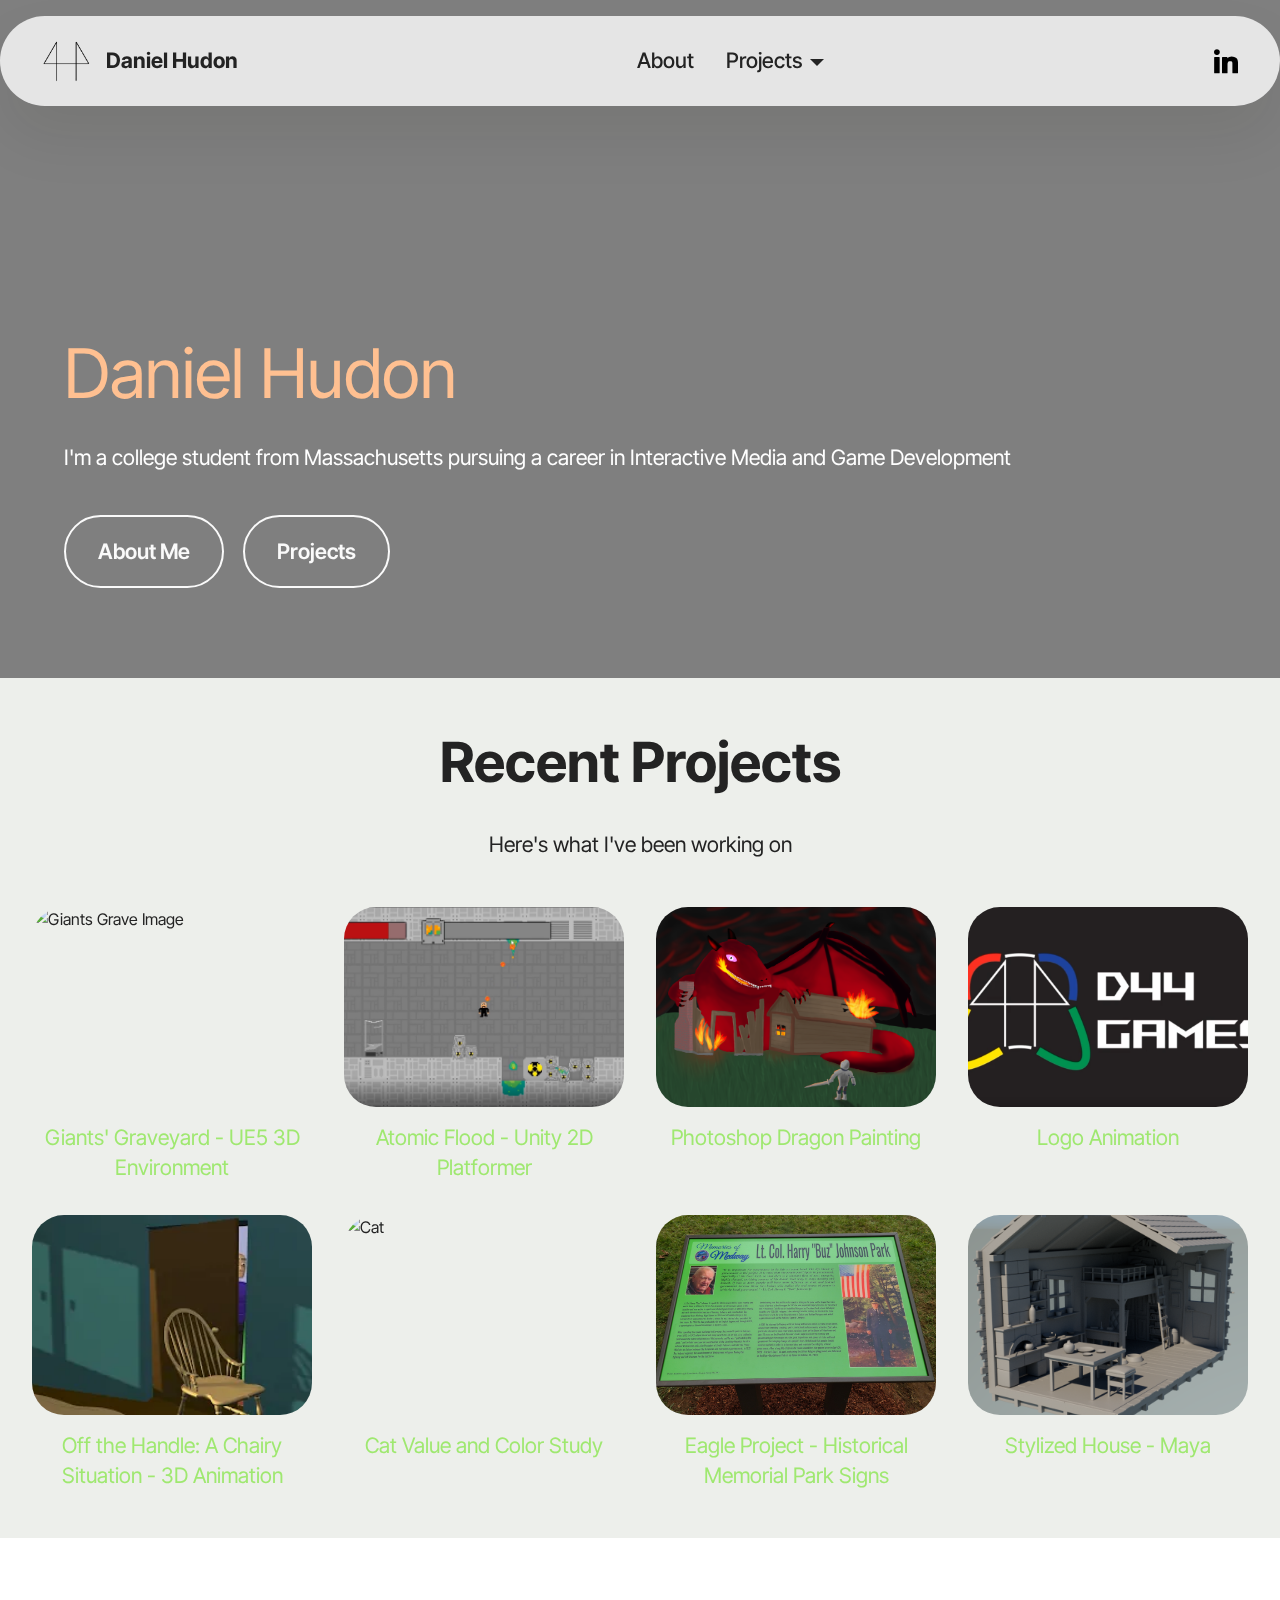
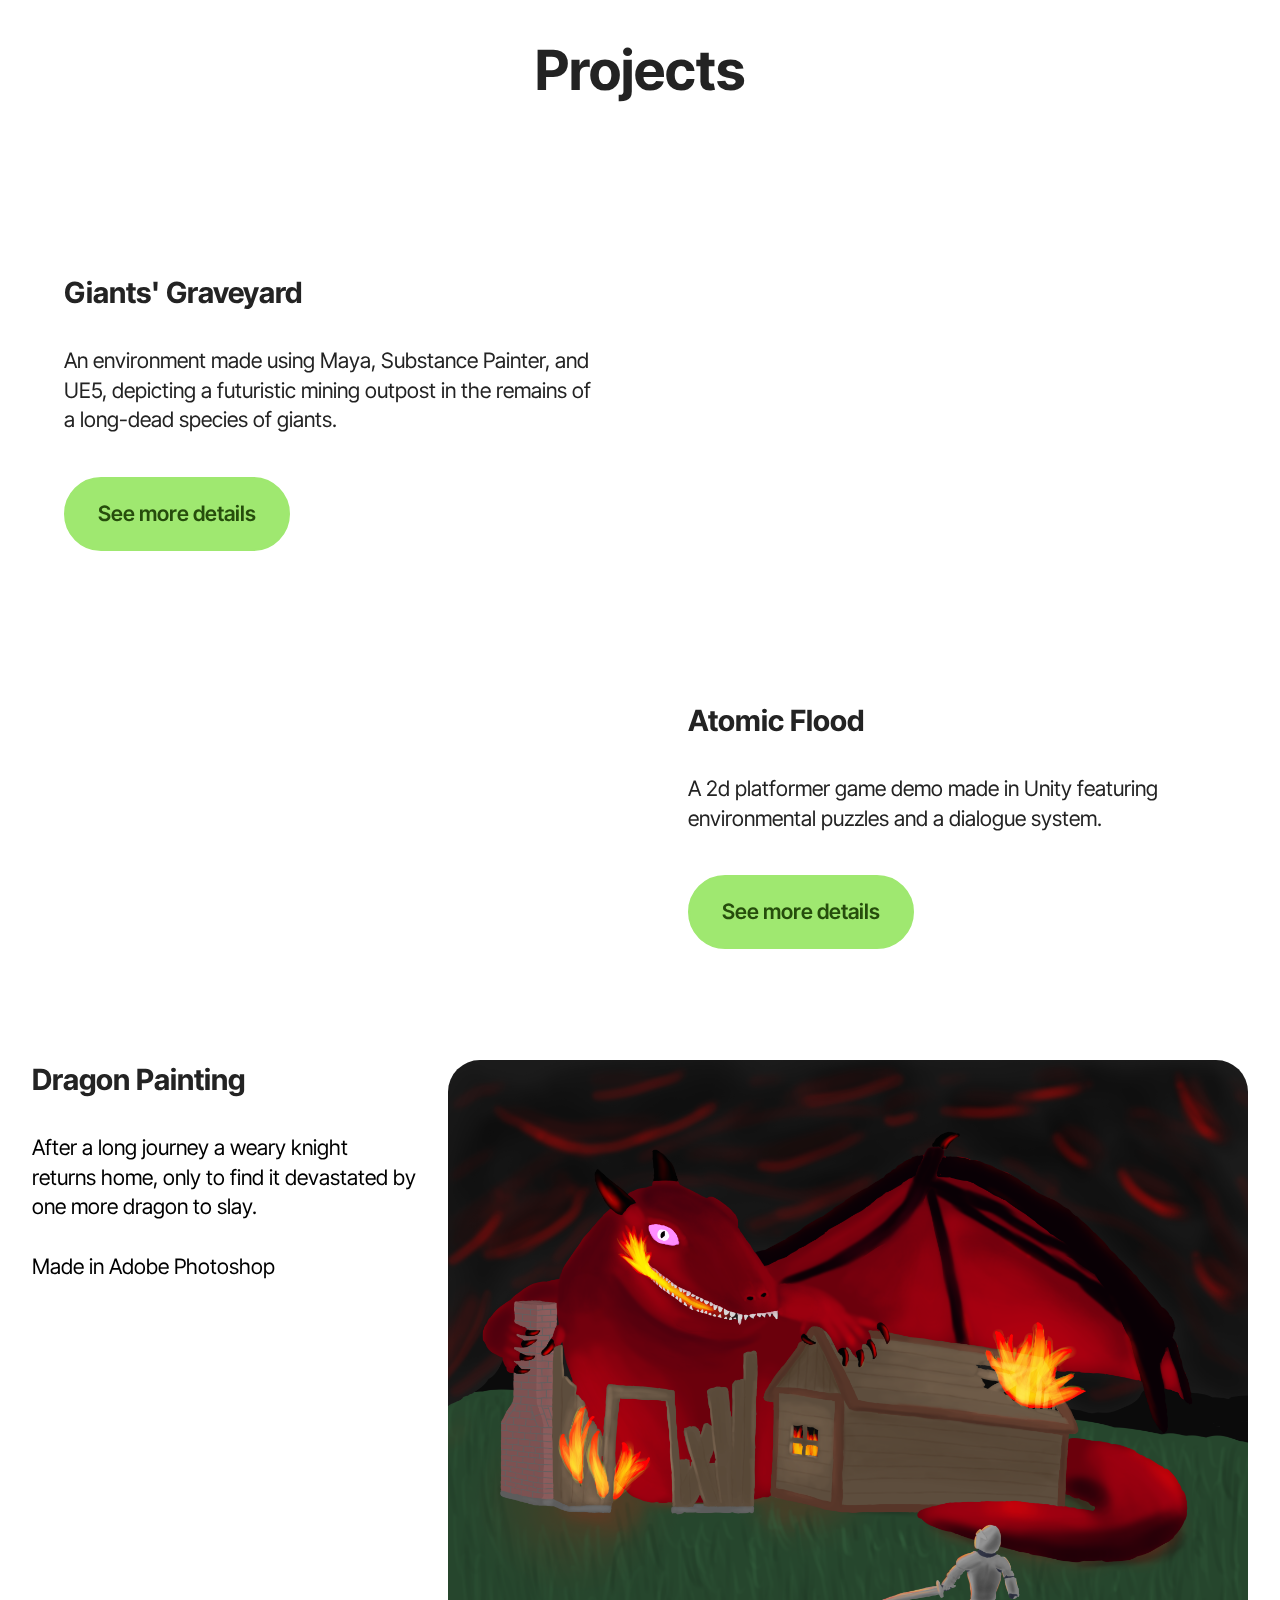
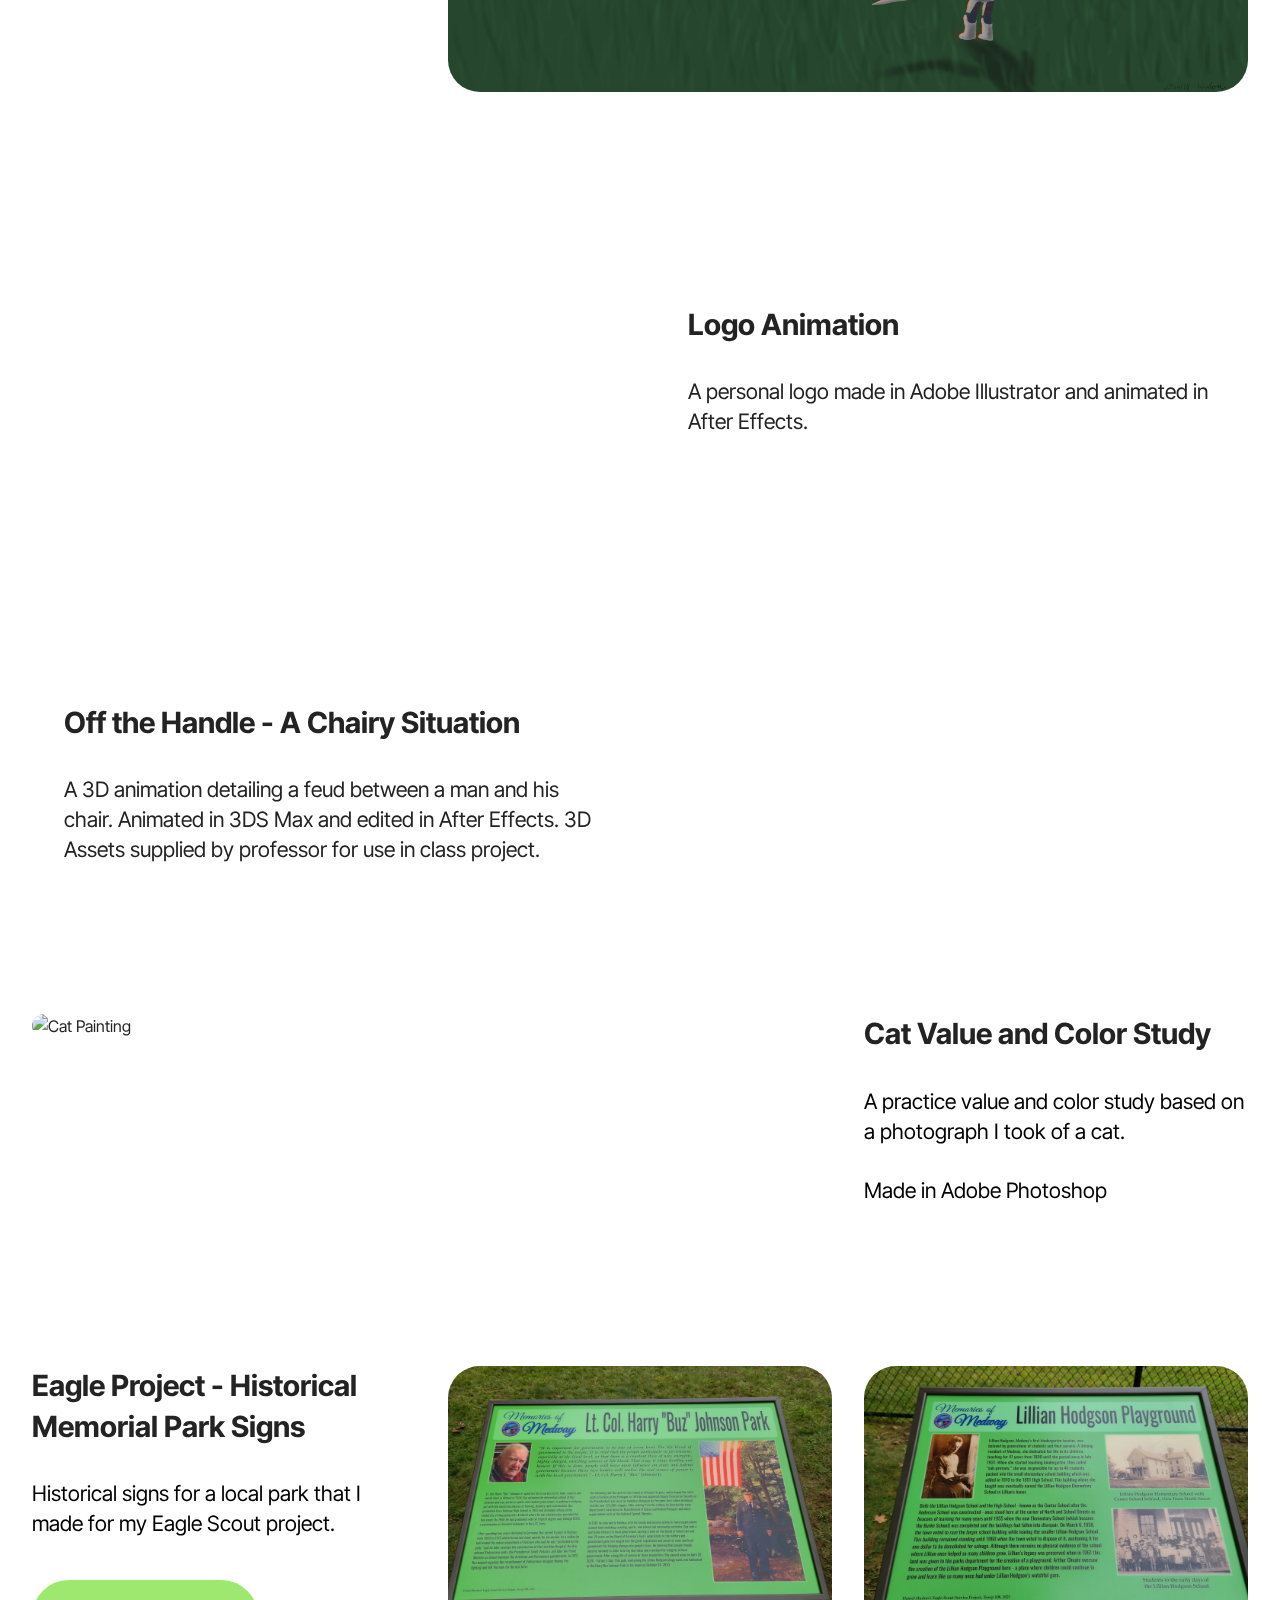
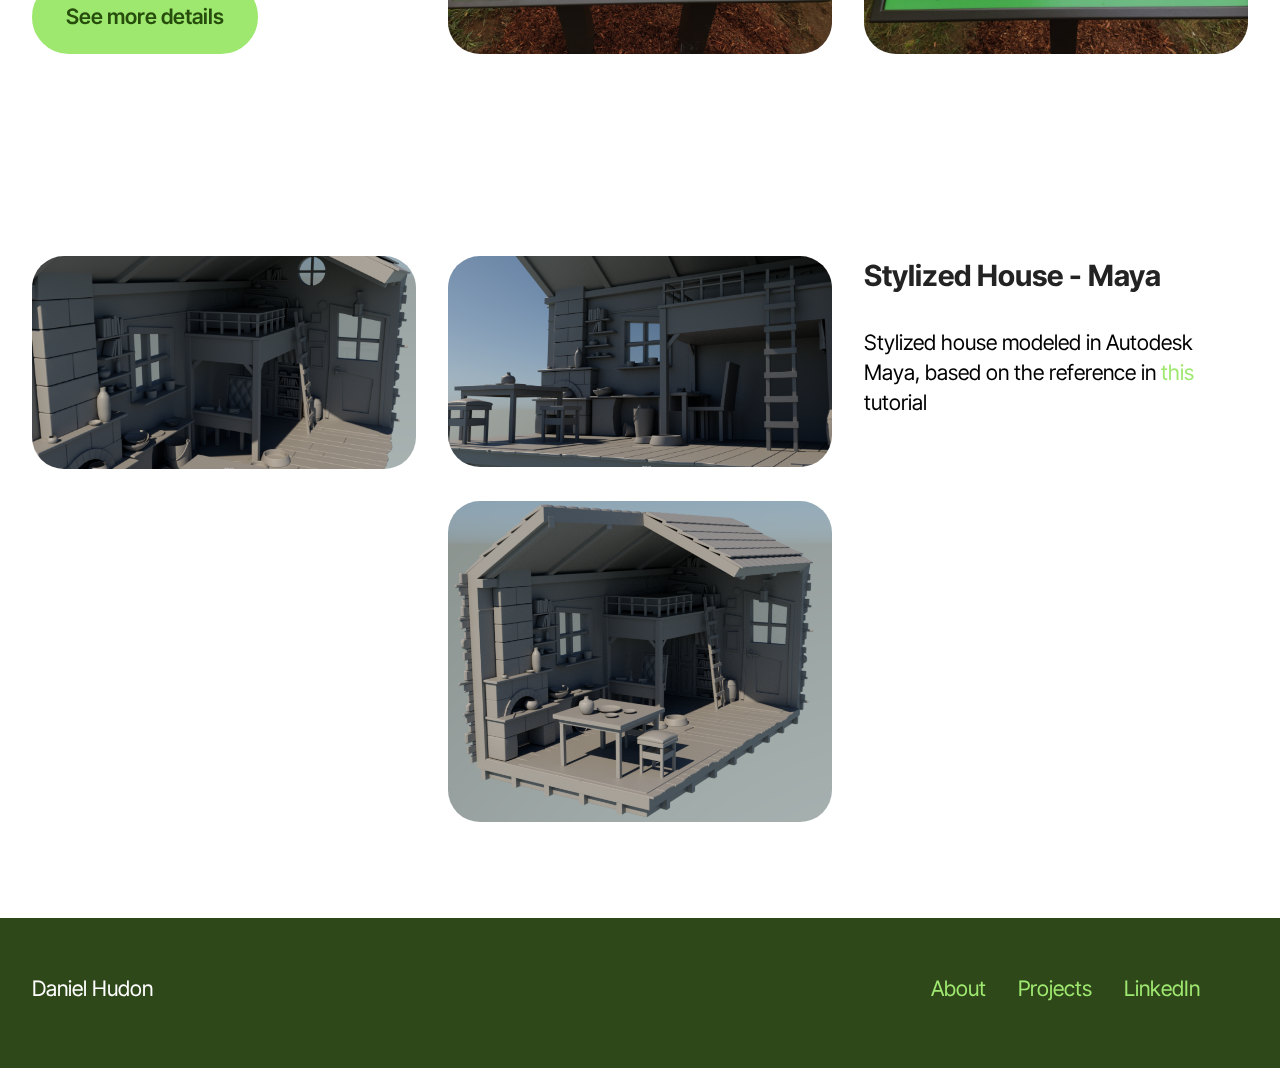
==== index.html @ ac382a08 "Ver1.0" ====
<!DOCTYPE html>
<html  >
<head>
  
  <meta charset="UTF-8">
  <meta http-equiv="X-UA-Compatible" content="IE=edge">
  
  <meta name="viewport" content="width=device-width, initial-scale=1, minimum-scale=1">
  <link rel="shortcut icon" href="assets/images/symbol-edited.png" type="image/x-icon">
  <meta name="description" content="">
  
  
  <title>Home</title>
  <link rel="stylesheet" href="assets/web/assets/mobirise-icons2/mobirise2.css">
  <link rel="stylesheet" href="assets/bootstrap/css/bootstrap.min.css">
  <link rel="stylesheet" href="assets/bootstrap/css/bootstrap-grid.min.css">
  <link rel="stylesheet" href="assets/bootstrap/css/bootstrap-reboot.min.css">
  <link rel="stylesheet" href="assets/parallax/jarallax.css">
  <link rel="stylesheet" href="assets/dropdown/css/style.css">
  <link rel="stylesheet" href="assets/socicon/css/styles.css">
  <link rel="stylesheet" href="assets/theme/css/style.css">
  <link rel="preload" href="https://fonts.googleapis.com/css?family=Inter+Tight:100,200,300,400,500,600,700,800,900,100i,200i,300i,400i,500i,600i,700i,800i,900i&display=swap" as="style" onload="this.onload=null;this.rel='stylesheet'">
  <noscript><link rel="stylesheet" href="https://fonts.googleapis.com/css?family=Inter+Tight:100,200,300,400,500,600,700,800,900,100i,200i,300i,400i,500i,600i,700i,800i,900i&display=swap"></noscript>
  <link rel="preload" as="style" href="assets/mobirise/css/mbr-additional.css"><link rel="stylesheet" href="assets/mobirise/css/mbr-additional.css" type="text/css">

  
  
  
</head>
<body>
  
  <section data-bs-version="5.1" class="menu menu2 cid-u0eZv6x6EY" once="menu" id="menu02-1">
	

	<nav class="navbar navbar-dropdown navbar-fixed-top navbar-expand-lg">
		<div class="container">
			<div class="navbar-brand">
				<span class="navbar-logo">
					<a href="index.html">
						<img src="assets/images/symbol-edited.png" alt="Mobirise Website Builder" style="height: 3rem;">
					</a>
				</span>
				<span class="navbar-caption-wrap"><a class="navbar-caption text-black text-primary display-4" href="index.html">Daniel Hudon</a></span>
			</div>
			<button class="navbar-toggler" type="button" data-toggle="collapse" data-bs-toggle="collapse" data-target="#navbarSupportedContent" data-bs-target="#navbarSupportedContent" aria-controls="navbarNavAltMarkup" aria-expanded="false" aria-label="Toggle navigation">
				<div class="hamburger">
					<span></span>
					<span></span>
					<span></span>
					<span></span>
				</div>
			</button>
			<div class="collapse navbar-collapse" id="navbarSupportedContent">
				<ul class="navbar-nav nav-dropdown nav-right" data-app-modern-menu="true"><li class="nav-item">
						<a class="nav-link link text-black text-primary display-4" href="page3.html">About</a>
					</li>
					<li class="nav-item dropdown">
						<a class="nav-link link text-black dropdown-toggle display-4" href="https://mobiri.se" aria-expanded="false" data-toggle="dropdown-submenu" data-bs-toggle="dropdown" data-bs-auto-close="outside">Projects</a><div class="dropdown-menu" aria-labelledby="dropdown-564"><a class="text-black dropdown-item text-primary display-4" href="index.html#article11-l">All Projects</a><a class="text-black dropdown-item text-primary display-4" href="page1.html">Giants' Graveyard</a><a class="text-black dropdown-item text-primary display-4" href="page2.html">Atomic Flood</a><a class="text-black dropdown-item text-primary display-4" href="page4.html">Eagle Project</a></div>
					</li></ul>
				<div class="icons-menu">
					<a class="iconfont-wrapper" href="https://www.linkedin.com/in/daniel-hudon-b4401a216/" target="_blank">
						<span class="p-2 mbr-iconfont socicon-linkedin socicon"></span>
					</a>
					
					
					
				</div>
				
			</div>
		</div>
	</nav>
</section>

<section data-bs-version="5.1" class="header18 cid-u0eWIsZ6ah mbr-parallax-background" id="header18-0">
  

  <div class="mbr-overlay" style="opacity: 0.5; background-color: rgb(0, 0, 0);"></div>
  <div class="container-fluid">
    <div class="row">
      <div class="content-wrap col-12 col-md-12">
        <h1 class="mbr-section-title mbr-fonts-style mbr-white mb-4 display-1">Daniel Hudon</h1>
        
        <p class="mbr-fonts-style mbr-text mbr-white mb-4 display-7">I'm a college student from Massachusetts pursuing a career in Interactive Media and Game Development</p>
        <div class="mbr-section-btn"><a class="btn btn-white-outline display-7" href="page3.html">About Me</a> <a class="btn btn-white-outline display-7" href="index.html#article11-l">Projects</a></div>
      </div>
    </div>
  </div>
</section>

<section data-bs-version="5.1" class="gallery1 mbr-gallery cid-u0f6pvm5pg" id="gallery01-7">
    
    

    <div class="container-fluid">
        <div class="row justify-content-center">
            <div class="col-12 content-head">
                <div class="mb-5">
                    <h3 class="mbr-section-title mbr-fonts-style align-center m-0 display-2"><strong>Recent Projects</strong></h3>
                    <h4 class="mbr-section-subtitle mbr-fonts-style align-center mb-0 mt-4 display-7">Here's what I've been working on</h4>
                </div>
            </div>
        </div>
        
        <div class="row mbr-gallery">
            <div class="col-12 col-md-6 col-lg-3 item gallery-image">
                <div class="item-wrapper mb-3" data-toggle="modal" data-bs-toggle="modal" data-target="#u0qjjJ4Yio-modal" data-bs-target="#u0qjjJ4Yio-modal">
                    <img class="w-100" src="assets/images/finalprojecthudonimage1.png" alt="Giants Grave Image" data-slide-to="0" data-bs-slide-to="0" data-target="#lb-u0qjjJ4Yio" data-bs-target="#lb-u0qjjJ4Yio">
                    <div class="icon-wrapper">
                        <span class="mobi-mbri mobi-mbri-search mbr-iconfont mbr-iconfont-btn"></span>
                    </div>
                </div>
                <h6 class="mbr-item-subtitle mbr-fonts-style align-center mb-0 mt-3 display-7"><a href="page1.html" class="text-primary">Giants' Graveyard - UE5 3D Environment</a></h6>
            </div>
            <div class="col-12 col-md-6 col-lg-3 item gallery-image">
                <div class="item-wrapper mb-3" data-toggle="modal" data-bs-toggle="modal" data-target="#u0qjjJ4Yio-modal" data-bs-target="#u0qjjJ4Yio-modal">
                    <img class="w-100" src="assets/images/screenshot-2021-11-28.jpg" alt="Atomic Flood Game Image" data-slide-to="1" data-bs-slide-to="1" data-target="#lb-u0qjjJ4Yio" data-bs-target="#lb-u0qjjJ4Yio">
                    <div class="icon-wrapper">
                        <span class="mobi-mbri mobi-mbri-search mbr-iconfont mbr-iconfont-btn"></span>
                    </div>
                </div>
                <h6 class="mbr-item-subtitle mbr-fonts-style align-center mb-0 mt-3 display-7"><a href="page2.html" class="text-primary">Atomic Flood - Unity 2D Platformer</a></h6>
            </div>
            <div class="col-12 col-md-6 col-lg-3 item gallery-image">
                <div class="item-wrapper mb-3" data-toggle="modal" data-bs-toggle="modal" data-target="#u0qjjJ4Yio-modal" data-bs-target="#u0qjjJ4Yio-modal">
                    <img class="w-100" src="assets/images/hudon-daniel-final-project-ver05.png" alt="Dragon Painting" data-slide-to="2" data-bs-slide-to="2" data-target="#lb-u0qjjJ4Yio" data-bs-target="#lb-u0qjjJ4Yio">
                    <div class="icon-wrapper">
                        <span class="mobi-mbri mobi-mbri-search mbr-iconfont mbr-iconfont-btn"></span>
                    </div>
                </div>
                <h6 class="mbr-item-subtitle mbr-fonts-style align-center mb-0 mt-3 display-7"><a href="index.html#image08-o" class="text-primary">Photoshop Dragon Painting</a></h6>
            </div>
            <div class="col-12 col-md-6 col-lg-3 item gallery-image">
                <div class="item-wrapper mb-3" data-toggle="modal" data-bs-toggle="modal" data-target="#u0qjjJ4Yio-modal" data-bs-target="#u0qjjJ4Yio-modal">
                    <img class="w-100" src="assets/images/logo.png" alt="Logo" data-slide-to="3" data-bs-slide-to="3" data-target="#lb-u0qjjJ4Yio" data-bs-target="#lb-u0qjjJ4Yio">
                    <div class="icon-wrapper">
                        <span class="mobi-mbri mobi-mbri-search mbr-iconfont mbr-iconfont-btn"></span>
                    </div>
                </div>
                <h6 class="mbr-item-subtitle mbr-fonts-style align-center mb-0 mt-3 display-7"><a href="index.html#video05-n" class="text-primary">Logo Animation</a></h6>
            </div>
            <div class="col-12 col-md-6 col-lg-3 item gallery-image">
                <div class="item-wrapper mb-3" data-toggle="modal" data-bs-toggle="modal" data-target="#u0qjjJ4Yio-modal" data-bs-target="#u0qjjJ4Yio-modal">
                    <img class="w-100" src="assets/images/3d-animation-final-project-thumbnail.png" alt="3d Animation Thumbnail" data-slide-to="4" data-bs-slide-to="4" data-target="#lb-u0qjjJ4Yio" data-bs-target="#lb-u0qjjJ4Yio">
                    <div class="icon-wrapper">
                        <span class="mobi-mbri mobi-mbri-search mbr-iconfont mbr-iconfont-btn"></span>
                    </div>
                </div>
                <h6 class="mbr-item-subtitle mbr-fonts-style align-center mb-0 mt-3 display-7"><a href="index.html#video05-p" class="text-primary">Off the Handle: A Chairy Situation - 3D Animation</a></h6>
            </div><div class="col-12 col-md-6 col-lg-3 item gallery-image">
                <div class="item-wrapper mb-3" data-toggle="modal" data-bs-toggle="modal" data-target="#u0qjjJ4Yio-modal" data-bs-target="#u0qjjJ4Yio-modal">
                    <img class="w-100" src="assets/images/hudon-daniel-exno2-painting-journal-ver06.png" alt="Cat" data-slide-to="5" data-bs-slide-to="5" data-target="#lb-u0qjjJ4Yio" data-bs-target="#lb-u0qjjJ4Yio">
                    <div class="icon-wrapper">
                        <span class="mobi-mbri mobi-mbri-search mbr-iconfont mbr-iconfont-btn"></span>
                    </div>
                </div>
                <h6 class="mbr-item-subtitle mbr-fonts-style align-center mb-0 mt-3 display-7"><a href="index.html#image08-11" class="text-primary">Cat Value and Color Study</a></h6>
            </div><div class="col-12 col-md-6 col-lg-3 item gallery-image">
                <div class="item-wrapper mb-3" data-toggle="modal" data-bs-toggle="modal" data-target="#u0qjjJ4Yio-modal" data-bs-target="#u0qjjJ4Yio-modal">
                    <img class="w-100" src="assets/images/20210918-132029.jpg" alt="Sign" data-slide-to="6" data-bs-slide-to="6" data-target="#lb-u0qjjJ4Yio" data-bs-target="#lb-u0qjjJ4Yio">
                    <div class="icon-wrapper">
                        <span class="mobi-mbri mobi-mbri-search mbr-iconfont mbr-iconfont-btn"></span>
                    </div>
                </div>
                <h6 class="mbr-item-subtitle mbr-fonts-style align-center mb-0 mt-3 display-7"><a href="page4.html" class="text-primary">Eagle Project - Historical Memorial Park Signs</a></h6>
            </div><div class="col-12 col-md-6 col-lg-3 item gallery-image">
                <div class="item-wrapper mb-3" data-toggle="modal" data-bs-toggle="modal" data-target="#u0qjjJ4Yio-modal" data-bs-target="#u0qjjJ4Yio-modal">
                    <img class="w-100" src="assets/images/stylizedhouse1.png" alt="House Model" data-slide-to="7" data-bs-slide-to="7" data-target="#lb-u0qjjJ4Yio" data-bs-target="#lb-u0qjjJ4Yio">
                    <div class="icon-wrapper">
                        <span class="mobi-mbri mobi-mbri-search mbr-iconfont mbr-iconfont-btn"></span>
                    </div>
                </div>
                <h6 class="mbr-item-subtitle mbr-fonts-style align-center mb-0 mt-3 display-7"><a href="index.html#gallery09-1e" class="text-primary">Stylized House - Maya</a></h6>
            </div>
            
            
            
        </div>

        <div class="modal mbr-slider" tabindex="-1" role="dialog" aria-hidden="true" id="u0qjjJ4Yio-modal">
            <div class="modal-dialog" role="document">
                <div class="modal-content">
                    <div class="modal-body">
                        <div class="carousel slide" data-pause="false" data-bs-pause="false" id="lb-u0qjjJ4Yio" data-interval="5000" data-bs-interval="5000">
                            <div class="carousel-inner">
                                <div class="carousel-item active">
                                    <img class="d-block w-100" src="assets/images/finalprojecthudonimage1.png" alt="Mobirise Website Builder">
                                </div>
                                <div class="carousel-item">
                                    <img class="d-block w-100" src="assets/images/screenshot-2021-11-28.jpg" alt="Mobirise Website Builder">
                                </div>
                                <div class="carousel-item">
                                    <img class="d-block w-100" src="assets/images/hudon-daniel-final-project-ver05.png" alt="Mobirise Website Builder">
                                </div>
                                <div class="carousel-item">
                                    <img class="d-block w-100" src="assets/images/logo.png" alt="Mobirise Website Builder">
                                </div>
                                <div class="carousel-item">
                                    <img class="d-block w-100" src="assets/images/3d-animation-final-project-thumbnail.png" alt="Mobirise Website Builder">
                                </div><div class="carousel-item">
                                    <img class="d-block w-100" src="assets/images/hudon-daniel-exno2-painting-journal-ver06.png" alt="Mobirise Website Builder">
                                </div><div class="carousel-item">
                                    <img class="d-block w-100" src="assets/images/20210918-132029.jpg" alt="Mobirise Website Builder">
                                </div><div class="carousel-item">
                                    <img class="d-block w-100" src="assets/images/stylizedhouse1.png" alt="Mobirise Website Builder">
                                </div>
                                
                                
                                
                            </div>
                            <ol class="carousel-indicators">
                                <li data-slide-to="0" data-bs-slide-to="0" class="active" data-target="#lb-u0qjjJ4Yio" data-bs-target="#lb-u0qjjJ4Yio"></li>
                                <li data-slide-to="1" data-bs-slide-to="1" data-target="#lb-u0qjjJ4Yio" data-bs-target="#lb-u0qjjJ4Yio"></li>
                                <li data-slide-to="2" data-bs-slide-to="2" data-target="#lb-u0qjjJ4Yio" data-bs-target="#lb-u0qjjJ4Yio"></li>
                                <li data-slide-to="3" data-bs-slide-to="3" data-target="#lb-u0qjjJ4Yio" data-bs-target="#lb-u0qjjJ4Yio"></li>
                                <li data-slide-to="4" data-bs-slide-to="4" data-target="#lb-u0qjjJ4Yio" data-bs-target="#lb-u0qjjJ4Yio"></li><li data-slide-to="5" data-bs-slide-to="5" data-target="#lb-u0qjjJ4Yio" data-bs-target="#lb-u0qjjJ4Yio"></li><li data-slide-to="6" data-bs-slide-to="6" data-target="#lb-u0qjjJ4Yio" data-bs-target="#lb-u0qjjJ4Yio"></li><li data-slide-to="7" data-bs-slide-to="7" data-target="#lb-u0qjjJ4Yio" data-bs-target="#lb-u0qjjJ4Yio"></li>
                                
                                
                                
                            </ol>
                            <a role="button" href="" class="close" data-dismiss="modal" data-bs-dismiss="modal" aria-label="Close">
                            </a>
                            <a class="carousel-control-prev carousel-control" role="button" data-slide="prev" data-bs-slide="prev" href="#lb-u0qjjJ4Yio">
                                <span class="mobi-mbri mobi-mbri-arrow-prev" aria-hidden="true"></span>
                                <span class="sr-only visually-hidden">Previous</span>
                            </a>
                            <a class="carousel-control-next carousel-control" role="button" data-slide="next" data-bs-slide="next" href="#lb-u0qjjJ4Yio">
                                <span class="mobi-mbri mobi-mbri-arrow-next" aria-hidden="true"></span>
                                <span class="sr-only visually-hidden">Next</span>
                            </a>
                        </div>
                    </div>
                </div>
            </div>
        </div>
    </div>
</section>

<section data-bs-version="5.1" class="article11 cid-u0kek8dlFT" id="article11-l">
    

    
    
    <div class="container">
        <div class="row justify-content-center">
            <div class="title col-md-12 col-lg-10">
                <h3 class="mbr-section-title mbr-fonts-style align-center mt-0 mb-0 display-2">
                <strong>Projects</strong></h3>
                
                
            </div>
        </div>
    </div>
</section>

<section data-bs-version="5.1" class="video05 cid-u0kcS9gnOg" id="video05-k">
    

    
    

    <div class="container">
        <div class="row justify-content-center">
            <div class="title-wrapper mb-5">
                
            </div>
            <div class="col-12 col-md">
                <div class="text-wrapper">
                    <h2 class="mb-4 mbr-fonts-style mbr-section-title display-5">
                    <strong>Giants' Graveyard</strong></h2>
                    <p class="mbr-text mb-4 mbr-fonts-style display-7">
                        An environment made using Maya, Substance Painter, and UE5, depicting a futuristic mining outpost in the remains of a long-dead species of giants.</p>
                    <div class="mbr-section-btn mb-4"><a class="btn btn-primary display-7" href="page1.html">See more details</a></div>
                </div>
            </div>
            <div class="col-12 col-md-6 video-block">
                <div class="mbr-figure"><iframe class="mbr-embedded-video" src="https://www.youtube.com/embed/B1OfrCE1Qto?rel=0&amp;amp;&amp;showinfo=0&amp;autoplay=0&amp;loop=0" width="1280" height="720" frameborder="0" allowfullscreen></iframe></div>
                
            </div>
        </div>
    </div>
</section>

<section data-bs-version="5.1" class="video05 cid-u0kg6yneMP" id="video05-m">
    

    
    

    <div class="container">
        <div class="row justify-content-center">
            <div class="title-wrapper mb-5">
                
            </div>
            <div class="col-12 col-md">
                <div class="text-wrapper">
                    <h2 class="mb-4 mbr-fonts-style mbr-section-title display-5">
                    <strong>Atomic Flood</strong></h2>
                    <p class="mbr-text mb-4 mbr-fonts-style display-7">
                        A 2d platformer game demo made in Unity featuring environmental puzzles and a dialogue system.</p>
                    <div class="mbr-section-btn mb-4"><a class="btn btn-primary display-7" href="page2.html">See more details</a></div>
                </div>
            </div>
            <div class="col-12 col-md-6 video-block">
                <div class="mbr-figure"><iframe class="mbr-embedded-video" src="https://www.youtube.com/embed/oXfBqqQu1qU?rel=0&amp;amp;&amp;showinfo=0&amp;autoplay=0&amp;loop=0" width="1280" height="720" frameborder="0" allowfullscreen></iframe></div>
                
            </div>
        </div>
    </div>
</section>

<section data-bs-version="5.1" class="image08 cid-u0khPjeSCE" id="image08-o">
  
  
  
  <div class="container">
    <div class="row justify-content-center">
      <div class="col-lg-4">
        <div class="col-12 col-md-12">
          <h5 class="mbr-section-title mbr-fonts-style mt-0 mb-4 display-5"><strong>Dragon Painting</strong></h5>
          <h6 class="mbr-section-subtitle mbr-fonts-style mt-0 mb-4 display-7">
            After a long journey a weary knight returns home, only to find it devastated by one more dragon to slay.<br><br>Made in Adobe Photoshop</h6>
          
        </div>
      </div>
      <div class="col-lg-8 side-features">
        <div class="image-wrapper mb-4">
          <img class="w-100" src="assets/images/hudon-daniel-final-project-ver05.png" alt="Dragon Painting">
        </div>
      </div>
    </div>
  </div>
</section>

<section data-bs-version="5.1" class="video05 cid-u0khcDYtWm" id="video05-n">
    

    
    

    <div class="container">
        <div class="row justify-content-center">
            <div class="title-wrapper mb-5">
                
            </div>
            <div class="col-12 col-md">
                <div class="text-wrapper">
                    <h2 class="mb-4 mbr-fonts-style mbr-section-title display-5">
                    <strong>Logo Animation</strong></h2>
                    <p class="mbr-text mb-4 mbr-fonts-style display-7">
                        A personal logo made in Adobe Illustrator and animated in After Effects.</p>
                    
                </div>
            </div>
            <div class="col-12 col-md-6 video-block">
                <div class="mbr-figure"><iframe class="mbr-embedded-video" src="https://www.youtube.com/embed/keasp9lH7nc?rel=0&amp;amp;&amp;showinfo=0&amp;autoplay=0&amp;loop=0" width="1280" height="720" frameborder="0" allowfullscreen></iframe></div>
                
            </div>
        </div>
    </div>
</section>

<section data-bs-version="5.1" class="video05 cid-u0knkPAZHX" id="video05-p">
    

    
    

    <div class="container">
        <div class="row justify-content-center">
            <div class="title-wrapper mb-5">
                
            </div>
            <div class="col-12 col-md">
                <div class="text-wrapper">
                    <h2 class="mb-4 mbr-fonts-style mbr-section-title display-5">
                    <strong>Off the Handle - A Chairy Situation</strong></h2>
                    <p class="mbr-text mb-4 mbr-fonts-style display-7">
                        A 3D animation detailing a feud between a man and his chair. Animated in 3DS Max and edited in After Effects. 3D Assets supplied by professor for use in class project.</p>
                    
                </div>
            </div>
            <div class="col-12 col-md-6 video-block">
                <div class="mbr-figure"><iframe class="mbr-embedded-video" src="https://www.youtube.com/embed/61NqdsgQkyk?rel=0&amp;amp;&amp;showinfo=0&amp;autoplay=0&amp;loop=0" width="1280" height="720" frameborder="0" allowfullscreen></iframe></div>
                
            </div>
        </div>
    </div>
</section>

<section data-bs-version="5.1" class="image08 cid-u0q2kATugx" id="image08-11">
  
  
  
  <div class="container">
    <div class="row justify-content-center">
      <div class="col-lg-4">
        <div class="col-12 col-md-12">
          <h5 class="mbr-section-title mbr-fonts-style mt-0 mb-4 display-5"><strong>Cat Value and Color Study</strong></h5>
          <h6 class="mbr-section-subtitle mbr-fonts-style mt-0 mb-4 display-7">
            A practice value and color study based on a photograph I took of a cat.<br><br>Made in Adobe Photoshop</h6>
          
        </div>
      </div>
      <div class="col-lg-8 side-features">
        <div class="image-wrapper mb-4">
          <img class="w-100" src="assets/images/hudon-daniel-exno2-painting-journal-ver06.png" alt="Cat Painting">
        </div>
      </div>
    </div>
  </div>
</section>

<section data-bs-version="5.1" class="gallery09 cid-u0q7SZjPpX" id="gallery09-13">
  

  

  <div class="container">
    <div class="row justify-content-center">
      <div class="col-12 col-md-12 col-lg-4 main-text">
        <div class="">
          <h5 class="mbr-section-title mbr-fonts-style mt-0 mb-4 display-5"><strong>Eagle Project - Historical Memorial Park Signs</strong></h5>
          <h6 class="mbr-section-subtitle mbr-fonts-style mt-0 mb-4 display-7">Historical signs for a local park that I made for my Eagle Scout project.</h6>
          <div class="mbr-section-btn mt-3 main-button"><a href="page4.html" class="btn item-btn btn-primary display-7">See more details</a></div>
        </div>
      </div>

      <div class="col-lg-8 side-features row">
        <div class="item features-image col-12 col-md-6 col-lg-6 active">
          <div class="item-wrapper">
            <div class="item-img">
              <img src="assets/images/20210918-132029.jpg" alt="Buz Memorial Sign" title="" data-slide-to="1" data-bs-slide-to="1">
            </div>
            
          </div>
        </div>
        <div class="item features-image col-12 col-md-6 col-lg-6 active">
          <div class="item-wrapper">
            <div class="item-img">
              <img src="assets/images/20210918-131822.jpg" alt="Lillian Memorial Sign" title="" data-slide-to="2" data-bs-slide-to="2">
            </div>
            
          </div>
        </div>
        
        
      </div>
    </div>
  </div>
</section>

<section data-bs-version="5.1" class="gallery09 cid-u0qfHjO8af" id="gallery09-1e">
  

  

  <div class="container">
    <div class="row justify-content-center">
      <div class="col-12 col-md-12 col-lg-4 main-text">
        <div class="">
          <h5 class="mbr-section-title mbr-fonts-style mt-0 mb-4 display-5"><strong>Stylized House - Maya</strong></h5>
          <h6 class="mbr-section-subtitle mbr-fonts-style mt-0 mb-4 display-7">Stylized house modeled in Autodesk Maya, based on the reference in <a href="https://youtu.be/MxQeeYOnlqs?si=p31uFMMI9UQlITOc" class="text-primary" target="_blank">this </a>tutorial</h6>
          
        </div>
      </div>

      <div class="col-lg-8 side-features row">
        <div class="item features-image col-12 col-md-6 col-lg-6 active">
          <div class="item-wrapper">
            <div class="item-img">
              <img src="assets/images/stylizedhouse3.png" alt="stylizedhouse3" title="" data-slide-to="1" data-bs-slide-to="1">
            </div>
            
          </div>
        </div><div class="item features-image col-12 col-md-6 col-lg-6">
          <div class="item-wrapper">
            <div class="item-img">
              <img src="assets/images/stylizedhouse2.png" alt="stylizedhouse2" title="" data-slide-to="2" data-bs-slide-to="2">
            </div>
            
          </div>
        </div><div class="item features-image col-12 col-md-6 col-lg-6">
          <div class="item-wrapper">
            <div class="item-img">
              <img src="assets/images/stylizedhouse1.png" alt="stylizedhouse1" title="" data-slide-to="1" data-bs-slide-to="1">
            </div>
            
          </div>
        </div>
        
        
        
      </div>
    </div>
  </div>
</section>

<section data-bs-version="5.1" class="footer2 cid-u0kxXlCW4X" once="footers" id="footer02-10">
    

    
    

    <div class="container">
        <div class="row">
            <div class="col-12 col-lg-6 center mt-2 mb-3">
                <p class="mbr-fonts-style copyright mb-0 display-7">
                    Daniel Hudon</p>
            </div>
            <div class="col-12 col-lg-6 center">
                <div class="row-links mt-2 mb-3">
                    <ul class="row-links-soc">
                        
                        
                        
                        
                    <li class="row-links-soc-item mbr-fonts-style display-7"><a href="page3.html" class="text-primary">About</a></li><li class="row-links-soc-item mbr-fonts-style display-7"><a href="index.html#article11-l" class="text-primary">Projects</a></li><li class="row-links-soc-item mbr-fonts-style display-7"><a href="https://www.linkedin.com/in/daniel-hudon-b4401a216/" class="text-primary" target="_blank">LinkedIn</a></li><li class="row-links-soc-item mbr-fonts-style display-7"></li></ul>
                </div>
            </div>
        </div>
    </div>
</section><section><a href="https://mobiri.se"></a><a href="https://mobiri.se"></a></section><script src="assets/bootstrap/js/bootstrap.bundle.min.js"></script>  <script src="assets/parallax/jarallax.js"></script>  <script src="assets/smoothscroll/smooth-scroll.js"></script>  <script src="assets/ytplayer/index.js"></script>  <script src="assets/dropdown/js/navbar-dropdown.js"></script>  <script src="assets/theme/js/script.js"></script>  
  
  
</body>
</html>
---- assets/web/assets/mobirise-icons2/mobirise2.css ----
@font-face {
  font-family: 'Moririse2';
  font-display: swap;
  src:  url('mobirise2.eot?f2bix4');
  src:  url('mobirise2.eot?f2bix4#iefix') format('embedded-opentype'),
    url('mobirise2.ttf?f2bix4') format('truetype'),
    url('mobirise2.woff?f2bix4') format('woff'),
    url('mobirise2.svg?f2bix4#mobirise2') format('svg');
  font-weight: normal;
  font-style: normal;
}

[class^="mobi-"], [class*=" mobi-"] {
  /* use !important to prevent issues with browser extensions that change fonts */
  font-family: 'Moririse2' !important;
  speak: none;
  font-style: normal;
  font-weight: normal;
  font-variant: normal;
  text-transform: none;
  line-height: 1;

  /* Better Font Rendering =========== */
  -webkit-font-smoothing: antialiased;
  -moz-osx-font-smoothing: grayscale;
}

.mobi-mbri-add-submenu:before {
  content: "\e900";
}
.mobi-mbri-alert:before {
  content: "\e901";
}
.mobi-mbri-align-center:before {
  content: "\e902";
}
.mobi-mbri-align-justify:before {
  content: "\e903";
}
.mobi-mbri-align-left:before {
  content: "\e904";
}
.mobi-mbri-align-right:before {
  content: "\e905";
}
.mobi-mbri-android:before {
  content: "\e906";
}
.mobi-mbri-apple:before {
  content: "\e907";
}
.mobi-mbri-arrow-down:before {
  content: "\e908";
}
.mobi-mbri-arrow-next:before {
  content: "\e909";
}
.mobi-mbri-arrow-prev:before {
  content: "\e90a";
}
.mobi-mbri-arrow-up:before {
  content: "\e90b";
}
.mobi-mbri-bold:before {
  content: "\e90c";
}
.mobi-mbri-bookmark:before {
  content: "\e90d";
}
.mobi-mbri-bootstrap:before {
  content: "\e90e";
}
.mobi-mbri-briefcase:before {
  content: "\e90f";
}
.mobi-mbri-browse:before {
  content: "\e910";
}
.mobi-mbri-bulleted-list:before {
  content: "\e911";
}
.mobi-mbri-calendar:before {
  content: "\e912";
}
.mobi-mbri-camera:before {
  content: "\e913";
}
.mobi-mbri-cart-add:before {
  content: "\e914";
}
.mobi-mbri-cart-full:before {
  content: "\e915";
}
.mobi-mbri-cash:before {
  content: "\e916";
}
.mobi-mbri-change-style:before {
  content: "\e917";
}
.mobi-mbri-chat:before {
  content: "\e918";
}
.mobi-mbri-clock:before {
  content: "\e919";
}
.mobi-mbri-close:before {
  content: "\e91a";
}
.mobi-mbri-cloud:before {
  content: "\e91b";
}
.mobi-mbri-code:before {
  content: "\e91c";
}
.mobi-mbri-contact-form:before {
  content: "\e91d";
}
.mobi-mbri-credit-card:before {
  content: "\e91e";
}
.mobi-mbri-cursor-click:before {
  content: "\e91f";
}
.mobi-mbri-cust-feedback:before {
  content: "\e920";
}
.mobi-mbri-database:before {
  content: "\e921";
}
.mobi-mbri-delivery:before {
  content: "\e922";
}
.mobi-mbri-desktop:before {
  content: "\e923";
}
.mobi-mbri-devices:before {
  content: "\e924";
}
.mobi-mbri-down:before {
  content: "\e925";
}
.mobi-mbri-download-2:before {
  content: "\e926";
}
.mobi-mbri-download:before {
  content: "\e927";
}
.mobi-mbri-drag-n-drop-2:before {
  content: "\e928";
}
.mobi-mbri-drag-n-drop:before {
  content: "\e929";
}
.mobi-mbri-edit-2:before {
  content: "\e92a";
}
.mobi-mbri-edit:before {
  content: "\e92b";
}
.mobi-mbri-error:before {
  content: "\e92c";
}
.mobi-mbri-extension:before {
  content: "\e92d";
}
.mobi-mbri-features:before {
  content: "\e92e";
}
.mobi-mbri-file:before {
  content: "\e92f";
}
.mobi-mbri-flag:before {
  content: "\e930";
}
.mobi-mbri-folder:before {
  content: "\e931";
}
.mobi-mbri-gift:before {
  content: "\e932";
}
.mobi-mbri-github:before {
  content: "\e933";
}
.mobi-mbri-globe-2:before {
  content: "\e934";
}
.mobi-mbri-globe:before {
  content: "\e935";
}
.mobi-mbri-growing-chart:before {
  content: "\e936";
}
.mobi-mbri-hearth:before {
  content: "\e937";
}
.mobi-mbri-help:before {
  content: "\e938";
}
.mobi-mbri-home:before {
  content: "\e939";
}
.mobi-mbri-hot-cup:before {
  content: "\e93a";
}
.mobi-mbri-idea:before {
  content: "\e93b";
}
.mobi-mbri-image-gallery:before {
  content: "\e93c";
}
.mobi-mbri-image-slider:before {
  content: "\e93d";
}
.mobi-mbri-info:before {
  content: "\e93e";
}
.mobi-mbri-italic:before {
  content: "\e93f";
}
.mobi-mbri-key:before {
  content: "\e940";
}
.mobi-mbri-laptop:before {
  content: "\e941";
}
.mobi-mbri-layers:before {
  content: "\e942";
}
.mobi-mbri-left-right:before {
  content: "\e943";
}
.mobi-mbri-left:before {
  content: "\e944";
}
.mobi-mbri-letter:before {
  content: "\e945";
}
.mobi-mbri-like:before {
  content: "\e946";
}
.mobi-mbri-link:before {
  content: "\e947";
}
.mobi-mbri-lock:before {
  content: "\e948";
}
.mobi-mbri-login:before {
  content: "\e949";
}
.mobi-mbri-logout:before {
  content: "\e94a";
}
.mobi-mbri-magic-stick:before {
  content: "\e94b";
}
.mobi-mbri-map-pin:before {
  content: "\e94c";
}
.mobi-mbri-menu:before {
  content: "\e94d";
}
.mobi-mbri-mobile-2:before {
  content: "\e94e";
}
.mobi-mbri-mobile-horizontal:before {
  content: "\e94f";
}
.mobi-mbri-mobile:before {
  content: "\e950";
}
.mobi-mbri-mobirise:before {
  content: "\e951";
}
.mobi-mbri-more-horizontal:before {
  content: "\e952";
}
.mobi-mbri-more-vertical:before {
  content: "\e953";
}
.mobi-mbri-music:before {
  content: "\e954";
}
.mobi-mbri-new-file:before {
  content: "\e955";
}
.mobi-mbri-numbered-list:before {
  content: "\e956";
}
.mobi-mbri-opened-folder:before {
  content: "\e957";
}
.mobi-mbri-pages:before {
  content: "\e958";
}
.mobi-mbri-paper-plane:before {
  content: "\e959";
}
.mobi-mbri-paperclip:before {
  content: "\e95a";
}
.mobi-mbri-phone:before {
  content: "\e95b";
}
.mobi-mbri-photo:before {
  content: "\e95c";
}
.mobi-mbri-photos:before {
  content: "\e95d";
}
.mobi-mbri-pin:before {
  content: "\e95e";
}
.mobi-mbri-play:before {
  content: "\e95f";
}
.mobi-mbri-plus:before {
  content: "\e960";
}
.mobi-mbri-preview:before {
  content: "\e961";
}
.mobi-mbri-print:before {
  content: "\e962";
}
.mobi-mbri-protect:before {
  content: "\e963";
}
.mobi-mbri-question:before {
  content: "\e964";
}
.mobi-mbri-quote-left:before {
  content: "\e965";
}
.mobi-mbri-quote-right:before {
  content: "\e966";
}
.mobi-mbri-redo:before {
  content: "\e967";
}
.mobi-mbri-refresh:before {
  content: "\e968";
}
.mobi-mbri-responsive-2:before {
  content: "\e969";
}
.mobi-mbri-responsive:before {
  content: "\e96a";
}
.mobi-mbri-right:before {
  content: "\e96b";
}
.mobi-mbri-rocket:before {
  content: "\e96c";
}
.mobi-mbri-sad-face:before {
  content: "\e96d";
}
.mobi-mbri-sale:before {
  content: "\e96e";
}
.mobi-mbri-save:before {
  content: "\e96f";
}
.mobi-mbri-search:before {
  content: "\e970";
}
.mobi-mbri-setting-2:before {
  content: "\e971";
}
.mobi-mbri-setting-3:before {
  content: "\e972";
}
.mobi-mbri-setting:before {
  content: "\e973";
}
.mobi-mbri-share:before {
  content: "\e974";
}
.mobi-mbri-shopping-bag:before {
  content: "\e975";
}
.mobi-mbri-shopping-basket:before {
  content: "\e976";
}
.mobi-mbri-shopping-cart:before {
  content: "\e977";
}
.mobi-mbri-sites:before {
  content: "\e978";
}
.mobi-mbri-smile-face:before {
  content: "\e979";
}
.mobi-mbri-speed:before {
  content: "\e97a";
}
.mobi-mbri-star:before {
  content: "\e97b";
}
.mobi-mbri-success:before {
  content: "\e97c";
}
.mobi-mbri-sun:before {
  content: "\e97d";
}
.mobi-mbri-sun2:before {
  content: "\e97e";
}
.mobi-mbri-tablet-vertical:before {
  content: "\e97f";
}
.mobi-mbri-tablet:before {
  content: "\e980";
}
.mobi-mbri-target:before {
  content: "\e981";
}
.mobi-mbri-timer:before {
  content: "\e982";
}
.mobi-mbri-to-ftp:before {
  content: "\e983";
}
.mobi-mbri-to-local-drive:before {
  content: "\e984";
}
.mobi-mbri-touch-swipe:before {
  content: "\e985";
}
.mobi-mbri-touch:before {
  content: "\e986";
}
.mobi-mbri-trash:before {
  content: "\e987";
}
.mobi-mbri-underline:before {
  content: "\e988";
}
.mobi-mbri-undo:before {
  content: "\e989";
}
.mobi-mbri-unlink:before {
  content: "\e98a";
}
.mobi-mbri-unlock:before {
  content: "\e98b";
}
.mobi-mbri-up-down:before {
  content: "\e98c";
}
.mobi-mbri-up:before {
  content: "\e98d";
}
.mobi-mbri-update:before {
  content: "\e98e";
}
.mobi-mbri-upload-2:before {
  content: "\e98f";
}
.mobi-mbri-upload:before {
  content: "\e990";
}
.mobi-mbri-user-2:before {
  content: "\e991";
}
.mobi-mbri-user:before {
  content: "\e992";
}
.mobi-mbri-users:before {
  content: "\e993";
}
.mobi-mbri-video-play:before {
  content: "\e994";
}
.mobi-mbri-video:before {
  content: "\e995";
}
.mobi-mbri-watch:before {
  content: "\e996";
}
.mobi-mbri-website-theme-2:before {
  content: "\e997";
}
.mobi-mbri-website-theme:before {
  content: "\e998";
}
.mobi-mbri-wifi:before {
  content: "\e999";
}
.mobi-mbri-windows:before {
  content: "\e99a";
}
.mobi-mbri-zoom-in:before {
  content: "\e99b";
}
.mobi-mbri-zoom-out:before {
  content: "\e99c";
}
---- assets/parallax/jarallax.css ----
.jarallax {
    position: relative;
    z-index: 0;
}
.jarallax > .jarallax-img {
    position: absolute;
    object-fit: cover;
    /* support for plugin https://github.com/bfred-it/object-fit-images */
    font-family: 'object-fit: cover;';
    top: 0;
    left: 0;
    width: 100%;
    height: 100%;
    z-index: -1;
}
---- assets/dropdown/css/style.css ----
.navbar-dropdown {
  left: 0;
  padding: 0;
  position: absolute;
  right: 0;
  top: 0;
  transition: all 0.45s ease;
  z-index: 1030;
  background: #282828; }
  .navbar-dropdown .navbar-logo {
    margin-right: 0.8rem;
    transition: margin 0.3s ease-in-out;
    vertical-align: middle; }
    .navbar-dropdown .navbar-logo img {
      height: 3.125rem;
      transition: all 0.3s ease-in-out; }
    .navbar-dropdown .navbar-logo.mbr-iconfont {
      font-size: 3.125rem;
      line-height: 3.125rem; }
  .navbar-dropdown .navbar-caption {
    font-weight: 700;
    white-space: normal;
    vertical-align: -4px;
    line-height: 3.125rem !important; }
    .navbar-dropdown .navbar-caption, .navbar-dropdown .navbar-caption:hover {
      color: inherit;
      text-decoration: none; }
  .navbar-dropdown .mbr-iconfont + .navbar-caption {
    vertical-align: -1px; }
  .navbar-dropdown.navbar-fixed-top {
    position: fixed; }
  .navbar-dropdown .navbar-brand span {
    vertical-align: -4px; }
  .navbar-dropdown.bg-color.transparent {
    background: none; }
  .navbar-dropdown.navbar-short .navbar-brand {
    padding: 0.625rem 0; }
    .navbar-dropdown.navbar-short .navbar-brand span {
      vertical-align: -1px; }
  .navbar-dropdown.navbar-short .navbar-caption {
    line-height: 2.375rem !important;
    vertical-align: -2px; }
  .navbar-dropdown.navbar-short .navbar-logo {
    margin-right: 0.5rem; }
    .navbar-dropdown.navbar-short .navbar-logo img {
      height: 2.375rem; }
    .navbar-dropdown.navbar-short .navbar-logo.mbr-iconfont {
      font-size: 2.375rem;
      line-height: 2.375rem; }
  .navbar-dropdown.navbar-short .mbr-table-cell {
    height: 3.625rem; }
  .navbar-dropdown .navbar-close {
    left: 0.6875rem;
    position: fixed;
    top: 0.75rem;
    z-index: 1000; }
  .navbar-dropdown .hamburger-icon {
    content: "";
    display: inline-block;
    vertical-align: middle;
    width: 16px;
    -webkit-box-shadow: 0 -6px 0 1px #282828,0 0 0 1px #282828,0 6px 0 1px #282828;
    -moz-box-shadow: 0 -6px 0 1px #282828,0 0 0 1px #282828,0 6px 0 1px #282828;
    box-shadow: 0 -6px 0 1px #282828,0 0 0 1px #282828,0 6px 0 1px #282828; }

.dropdown-menu .dropdown-toggle[data-toggle="dropdown-submenu"]::after {
  border-bottom: 0.35em solid transparent;
  border-left: 0.35em solid;
  border-right: 0;
  border-top: 0.35em solid transparent;
  margin-left: 0.3rem; }

.dropdown-menu .dropdown-item:focus {
  outline: 0; }

.nav-dropdown {
  font-size: 0.75rem;
  font-weight: 500;
  height: auto !important; }
  .nav-dropdown .nav-btn {
    padding-left: 1rem; }
  .nav-dropdown .link {
    margin: .667em 1.667em;
    font-weight: 500;
    padding: 0;
    transition: color .2s ease-in-out; }
    .nav-dropdown .link.dropdown-toggle {
      margin-right: 2.583em; }
      .nav-dropdown .link.dropdown-toggle::after {
        margin-left: .25rem;
        border-top: 0.35em solid;
        border-right: 0.35em solid transparent;
        border-left: 0.35em solid transparent;
        border-bottom: 0; }
      .nav-dropdown .link.dropdown-toggle[aria-expanded="true"] {
        margin: 0;
        padding: 0.667em 3.263em  0.667em 1.667em; }
  .nav-dropdown .link::after,
  .nav-dropdown .dropdown-item::after {
    color: inherit; }
  .nav-dropdown .btn {
    font-size: 0.75rem;
    font-weight: 700;
    letter-spacing: 0;
    margin-bottom: 0;
    padding-left: 1.25rem;
    padding-right: 1.25rem; }
  .nav-dropdown .dropdown-menu {
    border-radius: 0;
    border: 0;
    left: 0;
    margin: 0;
    padding-bottom: 1.25rem;
    padding-top: 1.25rem;
    position: relative; }
  .nav-dropdown .dropdown-submenu {
    margin-left: 0.125rem;
    top: 0; }
  .nav-dropdown .dropdown-item {
    font-weight: 500;
    line-height: 2;
    padding: 0.3846em 4.615em 0.3846em 1.5385em;
    position: relative;
    transition: color .2s ease-in-out, background-color .2s ease-in-out; }
    .nav-dropdown .dropdown-item::after {
      margin-top: -0.3077em;
      position: absolute;
      right: 1.1538em;
      top: 50%; }
    .nav-dropdown .dropdown-item:focus, .nav-dropdown .dropdown-item:hover {
      background: none; }

@media (max-width: 767px) {
  .nav-dropdown.navbar-toggleable-sm {
    bottom: 0;
    display: none;
    left: 0;
    overflow-x: hidden;
    position: fixed;
    top: 0;
    transform: translateX(-100%);
    -ms-transform: translateX(-100%);
    -webkit-transform: translateX(-100%);
    width: 18.75rem;
    z-index: 999; } }
.nav-dropdown.navbar-toggleable-xl {
  bottom: 0;
  display: none;
  left: 0;
  overflow-x: hidden;
  position: fixed;
  top: 0;
  transform: translateX(-100%);
  -ms-transform: translateX(-100%);
  -webkit-transform: translateX(-100%);
  width: 18.75rem;
  z-index: 999; }

.nav-dropdown-sm {
  display: block !important;
  overflow-x: hidden;
  overflow: auto;
  padding-top: 3.875rem; }
  .nav-dropdown-sm::after {
    content: "";
    display: block;
    height: 3rem;
    width: 100%; }
  .nav-dropdown-sm.collapse.in ~ .navbar-close {
    display: block !important; }
  .nav-dropdown-sm.collapsing, .nav-dropdown-sm.collapse.in {
    transform: translateX(0);
    -ms-transform: translateX(0);
    -webkit-transform: translateX(0);
    transition: all 0.25s ease-out;
    -webkit-transition: all 0.25s ease-out;
    background: #282828; }
  .nav-dropdown-sm.collapsing[aria-expanded="false"] {
    transform: translateX(-100%);
    -ms-transform: translateX(-100%);
    -webkit-transform: translateX(-100%); }
  .nav-dropdown-sm .nav-item {
    display: block;
    margin-left: 0 !important;
    padding-left: 0; }
  .nav-dropdown-sm .link,
  .nav-dropdown-sm .dropdown-item {
    border-top: 1px dotted rgba(255, 255, 255, 0.1);
    font-size: 0.8125rem;
    line-height: 1.6;
    margin: 0 !important;
    padding: 0.875rem 2.4rem 0.875rem 1.5625rem !important;
    position: relative;
    white-space: normal; }
    .nav-dropdown-sm .link:focus, .nav-dropdown-sm .link:hover,
    .nav-dropdown-sm .dropdown-item:focus,
    .nav-dropdown-sm .dropdown-item:hover {
      background: rgba(0, 0, 0, 0.2) !important;
      color: #c0a375; }
  .nav-dropdown-sm .nav-btn {
    position: relative;
    padding: 1.5625rem 1.5625rem 0 1.5625rem; }
    .nav-dropdown-sm .nav-btn::before {
      border-top: 1px dotted rgba(255, 255, 255, 0.1);
      content: "";
      left: 0;
      position: absolute;
      top: 0;
      width: 100%; }
    .nav-dropdown-sm .nav-btn + .nav-btn {
      padding-top: 0.625rem; }
      .nav-dropdown-sm .nav-btn + .nav-btn::before {
        display: none; }
  .nav-dropdown-sm .btn {
    padding: 0.625rem 0; }
  .nav-dropdown-sm .dropdown-toggle[data-toggle="dropdown-submenu"]::after {
    margin-left: .25rem;
    border-top: 0.35em solid;
    border-right: 0.35em solid transparent;
    border-left: 0.35em solid transparent;
    border-bottom: 0; }
  .nav-dropdown-sm .dropdown-toggle[data-toggle="dropdown-submenu"][aria-expanded="true"]::after {
    border-top: 0;
    border-right: 0.35em solid transparent;
    border-left: 0.35em solid transparent;
    border-bottom: 0.35em solid; }
  .nav-dropdown-sm .dropdown-menu {
    margin: 0;
    padding: 0;
    position: relative;
    top: 0;
    left: 0;
    width: 100%;
    border: 0;
    float: none;
    border-radius: 0;
    background: none; }
  .nav-dropdown-sm .dropdown-submenu {
    left: 100%;
    margin-left: 0.125rem;
    margin-top: -1.25rem;
    top: 0; }

.navbar-toggleable-sm .nav-dropdown .dropdown-menu {
  position: absolute; }

.navbar-toggleable-sm .nav-dropdown .dropdown-submenu {
  left: 100%;
  margin-left: 0.125rem;
  margin-top: -1.25rem;
  top: 0; }

.navbar-toggleable-sm.opened .nav-dropdown .dropdown-menu {
  position: relative; }

.navbar-toggleable-sm.opened .nav-dropdown .dropdown-submenu {
  left: 0;
  margin-left: 00rem;
  margin-top: 0rem;
  top: 0; }

.is-builder .nav-dropdown.collapsing {
  transition: none !important; }
---- assets/socicon/css/styles.css ----
@charset "UTF-8";

@font-face {
  font-family: 'Socicon';
  src:  url('../fonts/socicon.eot');
  src:  url('../fonts/socicon.eot?#iefix') format('embedded-opentype'),
    url('../fonts/socicon.woff2') format('woff2'),
    url('../fonts/socicon.ttf') format('truetype'),
    url('../fonts/socicon.woff') format('woff'),
    url('../fonts/socicon.svg#socicon') format('svg');
  font-weight: normal;
  font-style: normal;
  font-display: swap;
}

[data-icon]:before {
  font-family: "socicon" !important;
  content: attr(data-icon);
  font-style: normal !important;
  font-weight: normal !important;
  font-variant: normal !important;
  text-transform: none !important;
  speak: none;
  line-height: 1;
  -webkit-font-smoothing: antialiased;
  -moz-osx-font-smoothing: grayscale;
}

[class^="socicon-"], [class*=" socicon-"] {
  /* use !important to prevent issues with browser extensions that change fonts */
  font-family: 'Socicon' !important;
  speak: none;
  font-style: normal;
  font-weight: normal;
  font-variant: normal;
  text-transform: none;
  line-height: 1;

  /* Better Font Rendering =========== */
  -webkit-font-smoothing: antialiased;
  -moz-osx-font-smoothing: grayscale;
}

.socicon-eitaa:before {
  content: "\e97c";
}
.socicon-soroush:before {
  content: "\e97d";
}
.socicon-bale:before {
  content: "\e97e";
}
.socicon-zazzle:before {
  content: "\e97b";
}
.socicon-society6:before {
  content: "\e97a";
}
.socicon-redbubble:before {
  content: "\e979";
}
.socicon-avvo:before {
  content: "\e978";
}
.socicon-stitcher:before {
  content: "\e977";
}
.socicon-googlehangouts:before {
  content: "\e974";
}
.socicon-dlive:before {
  content: "\e975";
}
.socicon-vsco:before {
  content: "\e976";
}
.socicon-flipboard:before {
  content: "\e973";
}
.socicon-ubuntu:before {
  content: "\e958";
}
.socicon-artstation:before {
  content: "\e959";
}
.socicon-invision:before {
  content: "\e95a";
}
.socicon-torial:before {
  content: "\e95b";
}
.socicon-collectorz:before {
  content: "\e95c";
}
.socicon-seenthis:before {
  content: "\e95d";
}
.socicon-googleplaymusic:before {
  content: "\e95e";
}
.socicon-debian:before {
  content: "\e95f";
}
.socicon-filmfreeway:before {
  content: "\e960";
}
.socicon-gnome:before {
  content: "\e961";
}
.socicon-itchio:before {
  content: "\e962";
}
.socicon-jamendo:before {
  content: "\e963";
}
.socicon-mix:before {
  content: "\e964";
}
.socicon-sharepoint:before {
  content: "\e965";
}
.socicon-tinder:before {
  content: "\e966";
}
.socicon-windguru:before {
  content: "\e967";
}
.socicon-cdbaby:before {
  content: "\e968";
}
.socicon-elementaryos:before {
  content: "\e969";
}
.socicon-stage32:before {
  content: "\e96a";
}
.socicon-tiktok:before {
  content: "\e96b";
}
.socicon-gitter:before {
  content: "\e96c";
}
.socicon-letterboxd:before {
  content: "\e96d";
}
.socicon-threema:before {
  content: "\e96e";
}
.socicon-splice:before {
  content: "\e96f";
}
.socicon-metapop:before {
  content: "\e970";
}
.socicon-naver:before {
  content: "\e971";
}
.socicon-remote:before {
  content: "\e972";
}
.socicon-internet:before {
  content: "\e957";
}
.socicon-moddb:before {
  content: "\e94b";
}
.socicon-indiedb:before {
  content: "\e94c";
}
.socicon-traxsource:before {
  content: "\e94d";
}
.socicon-gamefor:before {
  content: "\e94e";
}
.socicon-pixiv:before {
  content: "\e94f";
}
.socicon-myanimelist:before {
  content: "\e950";
}
.socicon-blackberry:before {
  content: "\e951";
}
.socicon-wickr:before {
  content: "\e952";
}
.socicon-spip:before {
  content: "\e953";
}
.socicon-napster:before {
  content: "\e954";
}
.socicon-beatport:before {
  content: "\e955";
}
.socicon-hackerone:before {
  content: "\e956";
}
.socicon-hackernews:before {
  content: "\e946";
}
.socicon-smashwords:before {
  content: "\e947";
}
.socicon-kobo:before {
  content: "\e948";
}
.socicon-bookbub:before {
  content: "\e949";
}
.socicon-mailru:before {
  content: "\e94a";
}
.socicon-gitlab:before {
  content: "\e945";
}
.socicon-instructables:before {
  content: "\e944";
}
.socicon-portfolio:before {
  content: "\e943";
}
.socicon-codered:before {
  content: "\e940";
}
.socicon-origin:before {
  content: "\e941";
}
.socicon-nextdoor:before {
  content: "\e942";
}
.socicon-udemy:before {
  content: "\e93f";
}
.socicon-livemaster:before {
  content: "\e93e";
}
.socicon-crunchbase:before {
  content: "\e93b";
}
.socicon-homefy:before {
  content: "\e93c";
}
.socicon-calendly:before {
  content: "\e93d";
}
.socicon-realtor:before {
  content: "\e90f";
}
.socicon-tidal:before {
  content: "\e910";
}
.socicon-qobuz:before {
  content: "\e911";
}
.socicon-natgeo:before {
  content: "\e912";
}
.socicon-mastodon:before {
  content: "\e913";
}
.socicon-unsplash:before {
  content: "\e914";
}
.socicon-homeadvisor:before {
  content: "\e915";
}
.socicon-angieslist:before {
  content: "\e916";
}
.socicon-codepen:before {
  content: "\e917";
}
.socicon-slack:before {
  content: "\e918";
}
.socicon-openaigym:before {
  content: "\e919";
}
.socicon-logmein:before {
  content: "\e91a";
}
.socicon-fiverr:before {
  content: "\e91b";
}
.socicon-gotomeeting:before {
  content: "\e91c";
}
.socicon-aliexpress:before {
  content: "\e91d";
}
.socicon-guru:before {
  content: "\e91e";
}
.socicon-appstore:before {
  content: "\e91f";
}
.socicon-homes:before {
  content: "\e920";
}
.socicon-zoom:before {
  content: "\e921";
}
.socicon-alibaba:before {
  content: "\e922";
}
.socicon-craigslist:before {
  content: "\e923";
}
.socicon-wix:before {
  content: "\e924";
}
.socicon-redfin:before {
  content: "\e925";
}
.socicon-googlecalendar:before {
  content: "\e926";
}
.socicon-shopify:before {
  content: "\e927";
}
.socicon-freelancer:before {
  content: "\e928";
}
.socicon-seedrs:before {
  content: "\e929";
}
.socicon-bing:before {
  content: "\e92a";
}
.socicon-doodle:before {
  content: "\e92b";
}
.socicon-bonanza:before {
  content: "\e92c";
}
.socicon-squarespace:before {
  content: "\e92d";
}
.socicon-toptal:before {
  content: "\e92e";
}
.socicon-gust:before {
  content: "\e92f";
}
.socicon-ask:before {
  content: "\e930";
}
.socicon-trulia:before {
  content: "\e931";
}
.socicon-loomly:before {
  content: "\e932";
}
.socicon-ghost:before {
  content: "\e933";
}
.socicon-upwork:before {
  content: "\e934";
}
.socicon-fundable:before {
  content: "\e935";
}
.socicon-booking:before {
  content: "\e936";
}
.socicon-googlemaps:before {
  content: "\e937";
}
.socicon-zillow:before {
  content: "\e938";
}
.socicon-niconico:before {
  content: "\e939";
}
.socicon-toneden:before {
  content: "\e93a";
}
.socicon-augment:before {
  content: "\e908";
}
.socicon-bitbucket:before {
  content: "\e909";
}
.socicon-fyuse:before {
  content: "\e90a";
}
.socicon-yt-gaming:before {
  content: "\e90b";
}
.socicon-sketchfab:before {
  content: "\e90c";
}
.socicon-mobcrush:before {
  content: "\e90d";
}
.socicon-microsoft:before {
  content: "\e90e";
}
.socicon-pandora:before {
  content: "\e907";
}
.socicon-messenger:before {
  content: "\e906";
}
.socicon-gamewisp:before {
  content: "\e905";
}
.socicon-bloglovin:before {
  content: "\e904";
}
.socicon-tunein:before {
  content: "\e903";
}
.socicon-gamejolt:before {
  content: "\e901";
}
.socicon-trello:before {
  content: "\e902";
}
.socicon-spreadshirt:before {
  content: "\e900";
}
.socicon-500px:before {
  content: "\e000";
}
.socicon-8tracks:before {
  content: "\e001";
}
.socicon-airbnb:before {
  content: "\e002";
}
.socicon-alliance:before {
  content: "\e003";
}
.socicon-amazon:before {
  content: "\e004";
}
.socicon-amplement:before {
  content: "\e005";
}
.socicon-android:before {
  content: "\e006";
}
.socicon-angellist:before {
  content: "\e007";
}
.socicon-apple:before {
  content: "\e008";
}
.socicon-appnet:before {
  content: "\e009";
}
.socicon-baidu:before {
  content: "\e00a";
}
.socicon-bandcamp:before {
  content: "\e00b";
}
.socicon-battlenet:before {
  content: "\e00c";
}
.socicon-mixer:before {
  content: "\e00d";
}
.socicon-bebee:before {
  content: "\e00e";
}
.socicon-bebo:before {
  content: "\e00f";
}
.socicon-behance:before {
  content: "\e010";
}
.socicon-blizzard:before {
  content: "\e011";
}
.socicon-blogger:before {
  content: "\e012";
}
.socicon-buffer:before {
  content: "\e013";
}
.socicon-chrome:before {
  content: "\e014";
}
.socicon-coderwall:before {
  content: "\e015";
}
.socicon-curse:before {
  content: "\e016";
}
.socicon-dailymotion:before {
  content: "\e017";
}
.socicon-deezer:before {
  content: "\e018";
}
.socicon-delicious:before {
  content: "\e019";
}
.socicon-deviantart:before {
  content: "\e01a";
}
.socicon-diablo:before {
  content: "\e01b";
}
.socicon-digg:before {
  content: "\e01c";
}
.socicon-discord:before {
  content: "\e01d";
}
.socicon-disqus:before {
  content: "\e01e";
}
.socicon-douban:before {
  content: "\e01f";
}
.socicon-draugiem:before {
  content: "\e020";
}
.socicon-dribbble:before {
  content: "\e021";
}
.socicon-drupal:before {
  content: "\e022";
}
.socicon-ebay:before {
  content: "\e023";
}
.socicon-ello:before {
  content: "\e024";
}
.socicon-endomodo:before {
  content: "\e025";
}
.socicon-envato:before {
  content: "\e026";
}
.socicon-etsy:before {
  content: "\e027";
}
.socicon-facebook:before {
  content: "\e028";
}
.socicon-feedburner:before {
  content: "\e029";
}
.socicon-filmweb:before {
  content: "\e02a";
}
.socicon-firefox:before {
  content: "\e02b";
}
.socicon-flattr:before {
  content: "\e02c";
}
.socicon-flickr:before {
  content: "\e02d";
}
.socicon-formulr:before {
  content: "\e02e";
}
.socicon-forrst:before {
  content: "\e02f";
}
.socicon-foursquare:before {
  content: "\e030";
}
.socicon-friendfeed:before {
  content: "\e031";
}
.socicon-github:before {
  content: "\e032";
}
.socicon-goodreads:before {
  content: "\e033";
}
.socicon-google:before {
  content: "\e034";
}
.socicon-googlescholar:before {
  content: "\e035";
}
.socicon-googlegroups:before {
  content: "\e036";
}
.socicon-googlephotos:before {
  content: "\e037";
}
.socicon-googleplus:before {
  content: "\e038";
}
.socicon-grooveshark:before {
  content: "\e039";
}
.socicon-hackerrank:before {
  content: "\e03a";
}
.socicon-hearthstone:before {
  content: "\e03b";
}
.socicon-hellocoton:before {
  content: "\e03c";
}
.socicon-heroes:before {
  content: "\e03d";
}
.socicon-smashcast:before {
  content: "\e03e";
}
.socicon-horde:before {
  content: "\e03f";
}
.socicon-houzz:before {
  content: "\e040";
}
.socicon-icq:before {
  content: "\e041";
}
.socicon-identica:before {
  content: "\e042";
}
.socicon-imdb:before {
  content: "\e043";
}
.socicon-instagram:before {
  content: "\e044";
}
.socicon-issuu:before {
  content: "\e045";
}
.socicon-istock:before {
  content: "\e046";
}
.socicon-itunes:before {
  content: "\e047";
}
.socicon-keybase:before {
  content: "\e048";
}
.socicon-lanyrd:before {
  content: "\e049";
}
.socicon-lastfm:before {
  content: "\e04a";
}
.socicon-line:before {
  content: "\e04b";
}
.socicon-linkedin:before {
  content: "\e04c";
}
.socicon-livejournal:before {
  content: "\e04d";
}
.socicon-lyft:before {
  content: "\e04e";
}
.socicon-macos:before {
  content: "\e04f";
}
.socicon-mail:before {
  content: "\e050";
}
.socicon-medium:before {
  content: "\e051";
}
.socicon-meetup:before {
  content: "\e052";
}
.socicon-mixcloud:before {
  content: "\e053";
}
.socicon-modelmayhem:before {
  content: "\e054";
}
.socicon-mumble:before {
  content: "\e055";
}
.socicon-myspace:before {
  content: "\e056";
}
.socicon-newsvine:before {
  content: "\e057";
}
.socicon-nintendo:before {
  content: "\e058";
}
.socicon-npm:before {
  content: "\e059";
}
.socicon-odnoklassniki:before {
  content: "\e05a";
}
.socicon-openid:before {
  content: "\e05b";
}
.socicon-opera:before {
  content: "\e05c";
}
.socicon-outlook:before {
  content: "\e05d";
}
.socicon-overwatch:before {
  content: "\e05e";
}
.socicon-patreon:before {
  content: "\e05f";
}
.socicon-paypal:before {
  content: "\e060";
}
.socicon-periscope:before {
  content: "\e061";
}
.socicon-persona:before {
  content: "\e062";
}
.socicon-pinterest:before {
  content: "\e063";
}
.socicon-play:before {
  content: "\e064";
}
.socicon-player:before {
  content: "\e065";
}
.socicon-playstation:before {
  content: "\e066";
}
.socicon-pocket:before {
  content: "\e067";
}
.socicon-qq:before {
  content: "\e068";
}
.socicon-quora:before {
  content: "\e069";
}
.socicon-raidcall:before {
  content: "\e06a";
}
.socicon-ravelry:before {
  content: "\e06b";
}
.socicon-reddit:before {
  content: "\e06c";
}
.socicon-renren:before {
  content: "\e06d";
}
.socicon-researchgate:before {
  content: "\e06e";
}
.socicon-residentadvisor:before {
  content: "\e06f";
}
.socicon-reverbnation:before {
  content: "\e070";
}
.socicon-rss:before {
  content: "\e071";
}
.socicon-sharethis:before {
  content: "\e072";
}
.socicon-skype:before {
  content: "\e073";
}
.socicon-slideshare:before {
  content: "\e074";
}
.socicon-smugmug:before {
  content: "\e075";
}
.socicon-snapchat:before {
  content: "\e076";
}
.socicon-songkick:before {
  content: "\e077";
}
.socicon-soundcloud:before {
  content: "\e078";
}
.socicon-spotify:before {
  content: "\e079";
}
.socicon-stackexchange:before {
  content: "\e07a";
}
.socicon-stackoverflow:before {
  content: "\e07b";
}
.socicon-starcraft:before {
  content: "\e07c";
}
.socicon-stayfriends:before {
  content: "\e07d";
}
.socicon-steam:before {
  content: "\e07e";
}
.socicon-storehouse:before {
  content: "\e07f";
}
.socicon-strava:before {
  content: "\e080";
}
.socicon-streamjar:before {
  content: "\e081";
}
.socicon-stumbleupon:before {
  content: "\e082";
}
.socicon-swarm:before {
  content: "\e083";
}
.socicon-teamspeak:before {
  content: "\e084";
}
.socicon-teamviewer:before {
  content: "\e085";
}
.socicon-technorati:before {
  content: "\e086";
}
.socicon-telegram:before {
  content: "\e087";
}
.socicon-tripadvisor:before {
  content: "\e088";
}
.socicon-tripit:before {
  content: "\e089";
}
.socicon-triplej:before {
  content: "\e08a";
}
.socicon-tumblr:before {
  content: "\e08b";
}
.socicon-twitch:before {
  content: "\e08c";
}
.socicon-twitter:before {
  content: "\e08d";
}
.socicon-uber:before {
  content: "\e08e";
}
.socicon-ventrilo:before {
  content: "\e08f";
}
.socicon-viadeo:before {
  content: "\e090";
}
.socicon-viber:before {
  content: "\e091";
}
.socicon-viewbug:before {
  content: "\e092";
}
.socicon-vimeo:before {
  content: "\e093";
}
.socicon-vine:before {
  content: "\e094";
}
.socicon-vkontakte:before {
  content: "\e095";
}
.socicon-warcraft:before {
  content: "\e096";
}
.socicon-wechat:before {
  content: "\e097";
}
.socicon-weibo:before {
  content: "\e098";
}
.socicon-whatsapp:before {
  content: "\e099";
}
.socicon-wikipedia:before {
  content: "\e09a";
}
.socicon-windows:before {
  content: "\e09b";
}
.socicon-wordpress:before {
  content: "\e09c";
}
.socicon-wykop:before {
  content: "\e09d";
}
.socicon-xbox:before {
  content: "\e09e";
}
.socicon-xing:before {
  content: "\e09f";
}
.socicon-yahoo:before {
  content: "\e0a0";
}
.socicon-yammer:before {
  content: "\e0a1";
}
.socicon-yandex:before {
  content: "\e0a2";
}
.socicon-yelp:before {
  content: "\e0a3";
}
.socicon-younow:before {
  content: "\e0a4";
}
.socicon-youtube:before {
  content: "\e0a5";
}
.socicon-zapier:before {
  content: "\e0a6";
}
.socicon-zerply:before {
  content: "\e0a7";
}
.socicon-zomato:before {
  content: "\e0a8";
}
.socicon-zynga:before {
  content: "\e0a9";
}
---- assets/theme/css/style.css ----
@charset "UTF-8";
section {
  background-color: #ffffff;
}

body {
  font-style: normal;
  line-height: 1.5;
  font-weight: 400;
  color: #232323;
  position: relative;
}

button {
  background-color: transparent;
  border-color: transparent;
}

.embla__button,
.carousel-control {
  background-color: #edefea !important;
  opacity: 0.8 !important;
  color: #464845 !important;
  border-color: #edefea !important;
}

.carousel .close,
.modalWindow .close {
  background-color: #edefea !important;
  color: #464845 !important;
  border-color: #edefea !important;
  opacity: 0.8 !important;
}

.carousel .close:hover,
.modalWindow .close:hover {
  opacity: 1 !important;
}

.carousel-indicators li {
  background-color: #edefea !important;
  border: 2px solid #464845 !important;
}

.carousel-indicators li:hover,
.carousel-indicators li:active {
  opacity: 0.8 !important;
}

.embla__button:hover,
.carousel-control:hover {
  background-color: #edefea !important;
  opacity: 1 !important;
}

.modalWindow-video-container {
  height: 80%;
}

section,
.container,
.container-fluid {
  position: relative;
  word-wrap: break-word;
}

a.mbr-iconfont:hover {
  text-decoration: none;
}

.article .lead p,
.article .lead ul,
.article .lead ol,
.article .lead pre,
.article .lead blockquote {
  margin-bottom: 0;
}

a {
  font-style: normal;
  font-weight: 400;
  cursor: pointer;
}
a, a:hover {
  text-decoration: none;
}

.mbr-section-title {
  font-style: normal;
  line-height: 1.3;
}

.mbr-section-subtitle {
  line-height: 1.3;
}

.mbr-text {
  font-style: normal;
  line-height: 1.7;
}

h1,
h2,
h3,
h4,
h5,
h6,
.display-1,
.display-2,
.display-4,
.display-5,
.display-7,
span,
p,
a {
  line-height: 1;
  word-break: break-word;
  word-wrap: break-word;
  font-weight: 400;
}

b,
strong {
  font-weight: bold;
}

input:-webkit-autofill, input:-webkit-autofill:hover, input:-webkit-autofill:focus, input:-webkit-autofill:active {
  transition-delay: 9999s;
  -webkit-transition-property: background-color, color;
  transition-property: background-color, color;
}

textarea[type=hidden] {
  display: none;
}

section {
  background-position: 50% 50%;
  background-repeat: no-repeat;
  background-size: cover;
}
section .mbr-background-video,
section .mbr-background-video-preview {
  position: absolute;
  bottom: 0;
  left: 0;
  right: 0;
  top: 0;
}

.hidden {
  visibility: hidden;
}

.mbr-z-index20 {
  z-index: 20;
}

/*! Base colors */
.mbr-white {
  color: #ffffff;
}

.mbr-black {
  color: #111111;
}

.mbr-bg-white {
  background-color: #ffffff;
}

.mbr-bg-black {
  background-color: #000000;
}

/*! Text-aligns */
.align-left {
  text-align: left;
}

.align-center {
  text-align: center;
}

.align-right {
  text-align: right;
}

/*! Font-weight  */
.mbr-light {
  font-weight: 300;
}

.mbr-regular {
  font-weight: 400;
}

.mbr-semibold {
  font-weight: 500;
}

.mbr-bold {
  font-weight: 700;
}

/*! Media  */
.media-content {
  flex-basis: 100%;
}

.media-container-row {
  display: flex;
  flex-direction: row;
  flex-wrap: wrap;
  justify-content: center;
  align-content: center;
  align-items: start;
}
.media-container-row .media-size-item {
  width: 400px;
}

.media-container-column {
  display: flex;
  flex-direction: column;
  flex-wrap: wrap;
  justify-content: center;
  align-content: center;
  align-items: stretch;
}
.media-container-column > * {
  width: 100%;
}

@media (min-width: 992px) {
  .media-container-row {
    flex-wrap: nowrap;
  }
}
figure {
  margin-bottom: 0;
  overflow: hidden;
}

figure[mbr-media-size] {
  transition: width 0.1s;
}

img,
iframe {
  display: block;
  width: 100%;
}

.card {
  background-color: transparent;
  border: none;
}

.card-box {
  width: 100%;
}

.card-img {
  text-align: center;
  flex-shrink: 0;
  -webkit-flex-shrink: 0;
}

.media {
  max-width: 100%;
  margin: 0 auto;
}

.mbr-figure {
  align-self: center;
}

.media-container > div {
  max-width: 100%;
}

.mbr-figure img,
.card-img img {
  width: 100%;
}

@media (max-width: 991px) {
  .media-size-item {
    width: auto !important;
  }
  .media {
    width: auto;
  }
  .mbr-figure {
    width: 100% !important;
  }
}
/*! Buttons */
.mbr-section-btn {
  margin-left: -0.6rem;
  margin-right: -0.6rem;
  font-size: 0;
}

.btn {
  font-weight: 600;
  border-width: 1px;
  font-style: normal;
  margin: 0.6rem 0.6rem;
  white-space: normal;
  transition: all 0.2s ease-in-out;
  display: inline-flex;
  align-items: center;
  justify-content: center;
  word-break: break-word;
}

.btn-sm {
  font-weight: 600;
  letter-spacing: 0px;
  transition: all 0.3s ease-in-out;
}

.btn-md {
  font-weight: 600;
  letter-spacing: 0px;
  transition: all 0.3s ease-in-out;
}

.btn-lg {
  font-weight: 600;
  letter-spacing: 0px;
  transition: all 0.3s ease-in-out;
}

.btn-form {
  margin: 0;
}
.btn-form:hover {
  cursor: pointer;
}

nav .mbr-section-btn {
  margin-left: 0rem;
  margin-right: 0rem;
}

/*! Btn icon margin */
.btn .mbr-iconfont,
.btn.btn-sm .mbr-iconfont {
  order: 1;
  cursor: pointer;
  margin-left: 0.5rem;
  vertical-align: sub;
}

.btn.btn-md .mbr-iconfont,
.btn.btn-md .mbr-iconfont {
  margin-left: 0.8rem;
}

.mbr-regular {
  font-weight: 400;
}

.mbr-semibold {
  font-weight: 500;
}

.mbr-bold {
  font-weight: 700;
}

[type=submit] {
  -webkit-appearance: none;
}

/*! Full-screen */
.mbr-fullscreen .mbr-overlay {
  min-height: 100vh;
}

.mbr-fullscreen {
  display: flex;
  display: -moz-flex;
  display: -ms-flex;
  display: -o-flex;
  align-items: center;
  min-height: 100vh;
  padding-top: 3rem;
  padding-bottom: 3rem;
}

/*! Map */
.map {
  height: 25rem;
  position: relative;
}
.map iframe {
  width: 100%;
  height: 100%;
}

/*! Scroll to top arrow */
.mbr-arrow-up {
  bottom: 25px;
  right: 90px;
  position: fixed;
  text-align: right;
  z-index: 5000;
  color: #ffffff;
  font-size: 22px;
}

.mbr-arrow-up a {
  background: rgba(0, 0, 0, 0.2);
  border-radius: 50%;
  color: #fff;
  display: inline-block;
  height: 60px;
  width: 60px;
  border: 2px solid #fff;
  outline-style: none !important;
  position: relative;
  text-decoration: none;
  transition: all 0.3s ease-in-out;
  cursor: pointer;
  text-align: center;
}
.mbr-arrow-up a:hover {
  background-color: rgba(0, 0, 0, 0.4);
}
.mbr-arrow-up a i {
  line-height: 60px;
}

.mbr-arrow-up-icon {
  display: block;
  color: #fff;
}

.mbr-arrow-up-icon::before {
  content: "›";
  display: inline-block;
  font-family: serif;
  font-size: 22px;
  line-height: 1;
  font-style: normal;
  position: relative;
  top: 6px;
  left: -4px;
  transform: rotate(-90deg);
}

/*! Arrow Down */
.mbr-arrow {
  position: absolute;
  bottom: 45px;
  left: 50%;
  width: 60px;
  height: 60px;
  cursor: pointer;
  background-color: rgba(80, 80, 80, 0.5);
  border-radius: 50%;
  transform: translateX(-50%);
}
@media (max-width: 767px) {
  .mbr-arrow {
    display: none;
  }
}
.mbr-arrow > a {
  display: inline-block;
  text-decoration: none;
  outline-style: none;
  animation: arrowdown 1.7s ease-in-out infinite;
  color: #ffffff;
}
.mbr-arrow > a > i {
  position: absolute;
  top: -2px;
  left: 15px;
  font-size: 2rem;
}

#scrollToTop a i::before {
  content: "";
  position: absolute;
  display: block;
  border-bottom: 2.5px solid #fff;
  border-left: 2.5px solid #fff;
  width: 27.8%;
  height: 27.8%;
  left: 50%;
  top: 51%;
  transform: translateY(-30%) translateX(-50%) rotate(135deg);
}

@keyframes arrowdown {
  0% {
    transform: translateY(0px);
  }
  50% {
    transform: translateY(-5px);
  }
  100% {
    transform: translateY(0px);
  }
}
@media (max-width: 500px) {
  .mbr-arrow-up {
    left: 0;
    right: 0;
    text-align: center;
  }
}
/*Gradients animation*/
@keyframes gradient-animation {
  from {
    background-position: 0% 100%;
    animation-timing-function: ease-in-out;
  }
  to {
    background-position: 100% 0%;
    animation-timing-function: ease-in-out;
  }
}
.bg-gradient {
  background-size: 200% 200%;
  animation: gradient-animation 5s infinite alternate;
  -webkit-animation: gradient-animation 5s infinite alternate;
}

.menu .navbar-brand {
  display: -webkit-flex;
}
.menu .navbar-brand span {
  display: flex;
  display: -webkit-flex;
}
.menu .navbar-brand .navbar-caption-wrap {
  display: -webkit-flex;
}
.menu .navbar-brand .navbar-logo img {
  display: -webkit-flex;
  width: auto;
}
@media (min-width: 768px) and (max-width: 991px) {
  .menu .navbar-toggleable-sm .navbar-nav {
    display: -ms-flexbox;
  }
}
@media (max-width: 991px) {
  .menu .navbar-collapse {
    max-height: 93.5vh;
  }
  .menu .navbar-collapse.show {
    overflow: auto;
  }
}
@media (min-width: 992px) {
  .menu .navbar-nav.nav-dropdown {
    display: -webkit-flex;
  }
  .menu .navbar-toggleable-sm .navbar-collapse {
    display: -webkit-flex !important;
  }
  .menu .collapsed .navbar-collapse {
    max-height: 93.5vh;
  }
  .menu .collapsed .navbar-collapse.show {
    overflow: auto;
  }
}
@media (max-width: 767px) {
  .menu .navbar-collapse {
    max-height: 80vh;
  }
}

.nav-link .mbr-iconfont {
  margin-right: 0.5rem;
}

.navbar {
  display: -webkit-flex;
  -webkit-flex-wrap: wrap;
  -webkit-align-items: center;
  -webkit-justify-content: space-between;
}

.navbar-collapse {
  -webkit-flex-basis: 100%;
  -webkit-flex-grow: 1;
  -webkit-align-items: center;
}

.nav-dropdown .link {
  padding: 0.667em 1.667em !important;
  margin: 0 !important;
}

.nav {
  display: -webkit-flex;
  -webkit-flex-wrap: wrap;
}

.row {
  display: -webkit-flex;
  -webkit-flex-wrap: wrap;
}

.justify-content-center {
  -webkit-justify-content: center;
}

.form-inline {
  display: -webkit-flex;
}

.card-wrapper {
  -webkit-flex: 1;
}

.carousel-control {
  z-index: 10;
  display: -webkit-flex;
}

.carousel-controls {
  display: -webkit-flex;
}

.media {
  display: -webkit-flex;
}

.form-group:focus {
  outline: none;
}

.jq-selectbox__select {
  padding: 7px 0;
  position: relative;
}

.jq-selectbox__dropdown {
  overflow: hidden;
  border-radius: 10px;
  position: absolute;
  top: 100%;
  left: 0 !important;
  width: 100% !important;
}

.jq-selectbox__trigger-arrow {
  right: 0;
  transform: translateY(-50%);
}

.jq-selectbox li {
  padding: 1.07em 0.5em;
}

input[type=range] {
  padding-left: 0 !important;
  padding-right: 0 !important;
}

.modal-dialog,
.modal-content {
  height: 100%;
}

.modal-dialog .carousel-inner {
  height: calc(100vh - 1.75rem);
}
@media (max-width: 575px) {
  .modal-dialog .carousel-inner {
    height: calc(100vh - 1rem);
  }
}

.carousel-item {
  text-align: center;
}

.carousel-item img {
  margin: auto;
}

.navbar-toggler {
  align-self: flex-start;
  padding: 0.25rem 0.75rem;
  font-size: 1.25rem;
  line-height: 1;
  background: transparent;
  border: 1px solid transparent;
  border-radius: 0.25rem;
}

.navbar-toggler:focus,
.navbar-toggler:hover {
  text-decoration: none;
  box-shadow: none;
}

.navbar-toggler-icon {
  display: inline-block;
  width: 1.5em;
  height: 1.5em;
  vertical-align: middle;
  content: "";
  background: no-repeat center center;
  background-size: 100% 100%;
}

.navbar-toggler-left {
  position: absolute;
  left: 1rem;
}

.navbar-toggler-right {
  position: absolute;
  right: 1rem;
}

.card-img {
  width: auto;
}

.menu .navbar.collapsed:not(.beta-menu) {
  flex-direction: column;
}

.carousel-item.active,
.carousel-item-next,
.carousel-item-prev {
  display: flex;
}

.note-air-layout .dropup .dropdown-menu,
.note-air-layout .navbar-fixed-bottom .dropdown .dropdown-menu {
  bottom: initial !important;
}

html,
body {
  height: auto;
  min-height: 100vh;
}

.dropup .dropdown-toggle::after {
  display: none;
}

.form-asterisk {
  font-family: initial;
  position: absolute;
  top: -2px;
  font-weight: normal;
}

.form-control-label {
  position: relative;
  cursor: pointer;
  margin-bottom: 0.357em;
  padding: 0;
}

.alert {
  color: #ffffff;
  border-radius: 0;
  border: 0;
  font-size: 1.1rem;
  line-height: 1.5;
  margin-bottom: 1.875rem;
  padding: 1.25rem;
  position: relative;
  text-align: center;
}
.alert.alert-form::after {
  background-color: inherit;
  bottom: -7px;
  content: "";
  display: block;
  height: 14px;
  left: 50%;
  margin-left: -7px;
  position: absolute;
  transform: rotate(45deg);
  width: 14px;
}

.form-control {
  background-color: #ffffff;
  background-clip: border-box;
  color: #232323;
  line-height: 1rem !important;
  height: auto;
  padding: 1.2rem 2rem;
  transition: border-color 0.25s ease 0s;
  border: 1px solid transparent !important;
  border-radius: 4px;
  box-shadow: rgba(0, 0, 0, 0.07) 0px 1px 1px 0px, rgba(0, 0, 0, 0.07) 0px 1px 3px 0px, rgba(0, 0, 0, 0.03) 0px 0px 0px 1px;
}
.form-active .form-control:invalid {
  border-color: red;
}

.row > * {
  padding-right: 1rem;
  padding-left: 1rem;
}

form .row {
  margin-left: -0.6rem;
  margin-right: -0.6rem;
}
form .row [class*=col] {
  padding-left: 0.6rem;
  padding-right: 0.6rem;
}

form .mbr-section-btn {
  padding-left: 0.6rem;
  padding-right: 0.6rem;
}

form .form-check-input {
  margin-top: 0.5;
}

textarea.form-control {
  line-height: 1.5rem !important;
}

.form-group {
  margin-bottom: 1.2rem;
}

.form-control,
form .btn {
  min-height: 48px;
}

.gdpr-block label span.textGDPR input[name=gdpr] {
  top: 7px;
}

.form-control:focus {
  box-shadow: none;
}

:focus {
  outline: none;
}

.mbr-overlay {
  background-color: #000;
  bottom: 0;
  left: 0;
  opacity: 0.5;
  position: absolute;
  right: 0;
  top: 0;
  z-index: 0;
  pointer-events: none;
}

blockquote {
  font-style: italic;
  padding: 3rem;
  font-size: 1.09rem;
  position: relative;
  border-left: 3px solid;
}

ul,
ol,
pre,
blockquote {
  margin-bottom: 2.3125rem;
}

.mt-4 {
  margin-top: 2rem !important;
}

.mb-4 {
  margin-bottom: 2rem !important;
}

.container,
.container-fluid {
  padding-left: 16px;
  padding-right: 16px;
}

.row {
  margin-left: -16px;
  margin-right: -16px;
}
.row > [class*=col] {
  padding-left: 16px;
  padding-right: 16px;
}

@media (min-width: 992px) {
  .container-fluid {
    padding-left: 32px;
    padding-right: 32px;
  }
}
@media (max-width: 991px) {
  .mbr-container {
    padding-left: 16px;
    padding-right: 16px;
  }
}
.app-video-wrapper > img {
  opacity: 1;
}

.app-video-wrapper {
  background: transparent;
}

.item {
  position: relative;
}

.dropdown-menu .dropdown-menu {
  left: 100%;
}

.dropdown-item + .dropdown-menu {
  display: none;
}

.dropdown-item:hover + .dropdown-menu,
.dropdown-menu:hover {
  display: block;
}

@media (min-aspect-ratio: 16/9) {
  .mbr-video-foreground {
    height: 300% !important;
    top: -100% !important;
  }
}
@media (max-aspect-ratio: 16/9) {
  .mbr-video-foreground {
    width: 300% !important;
    left: -100% !important;
  }
}.engine {
	position: absolute;
	text-indent: -2400px;
	text-align: center;
	padding: 0;
	top: 0;
	left: -2400px;
}
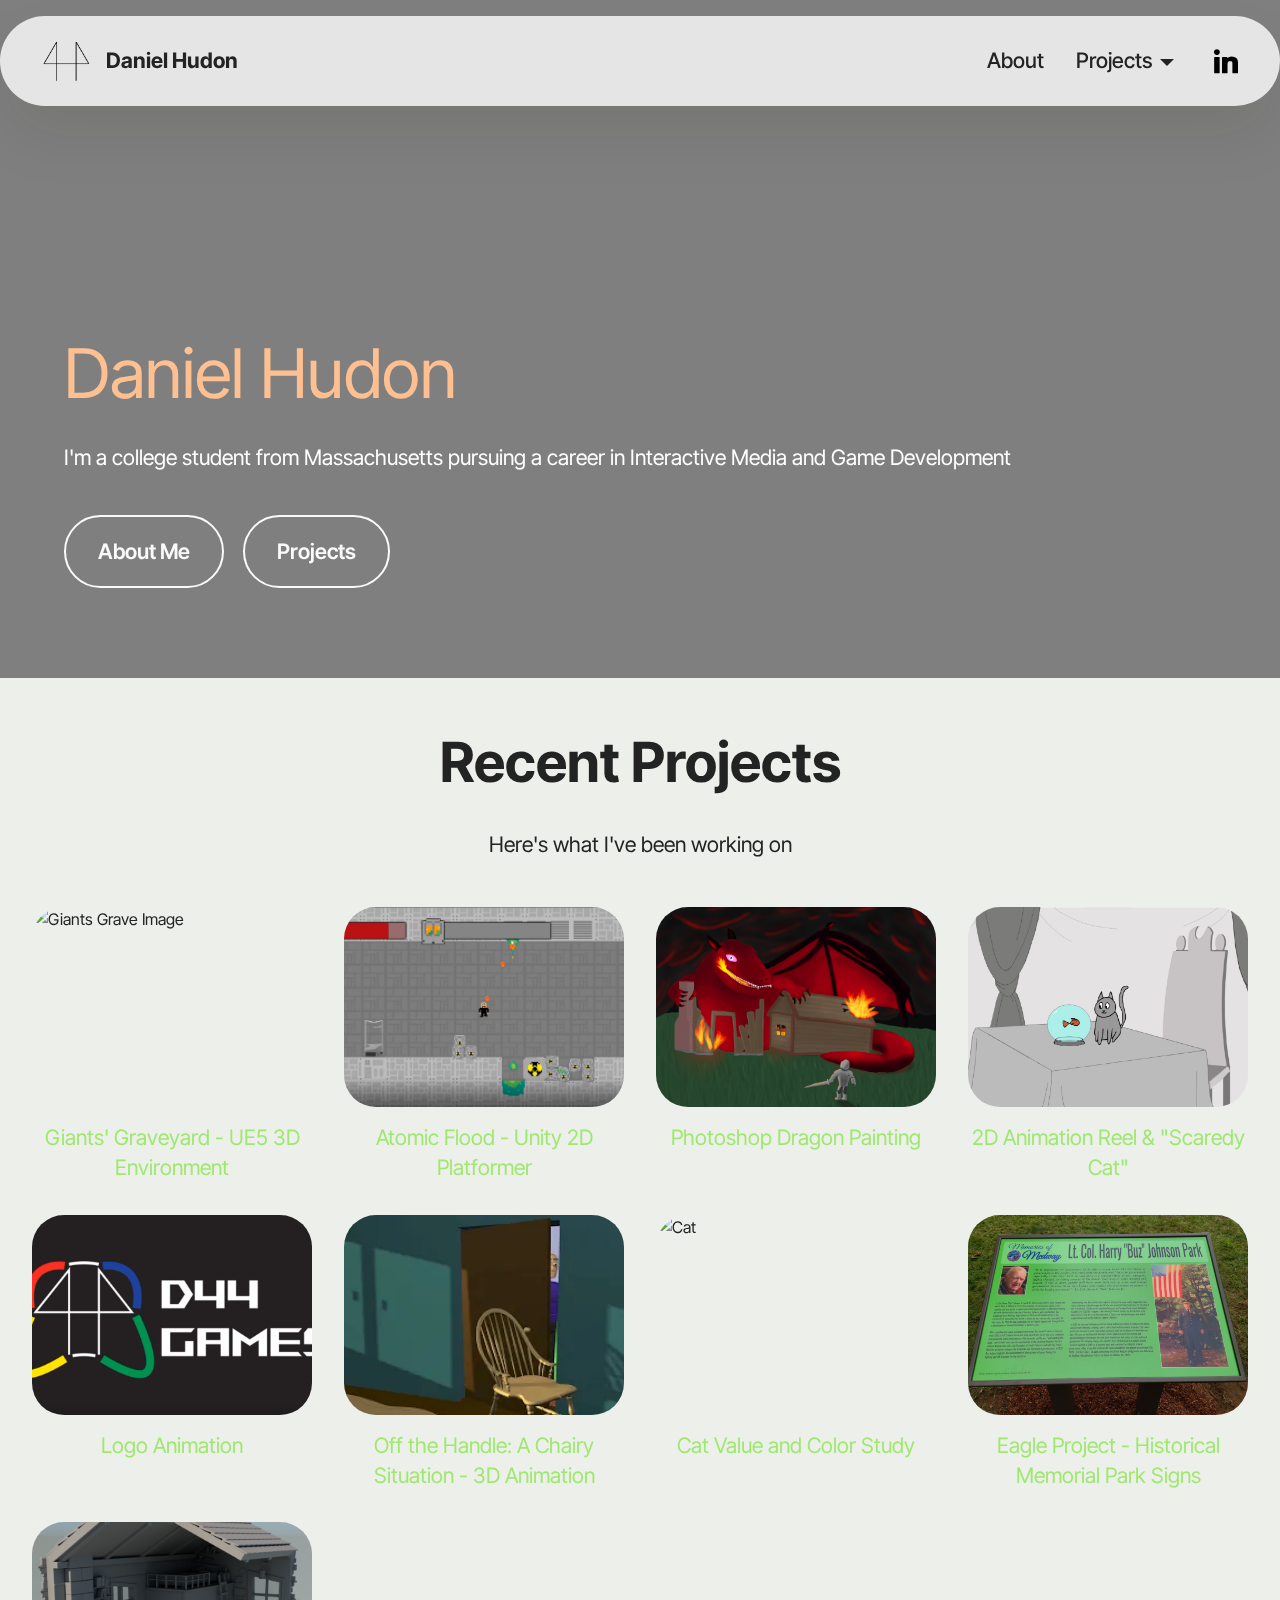
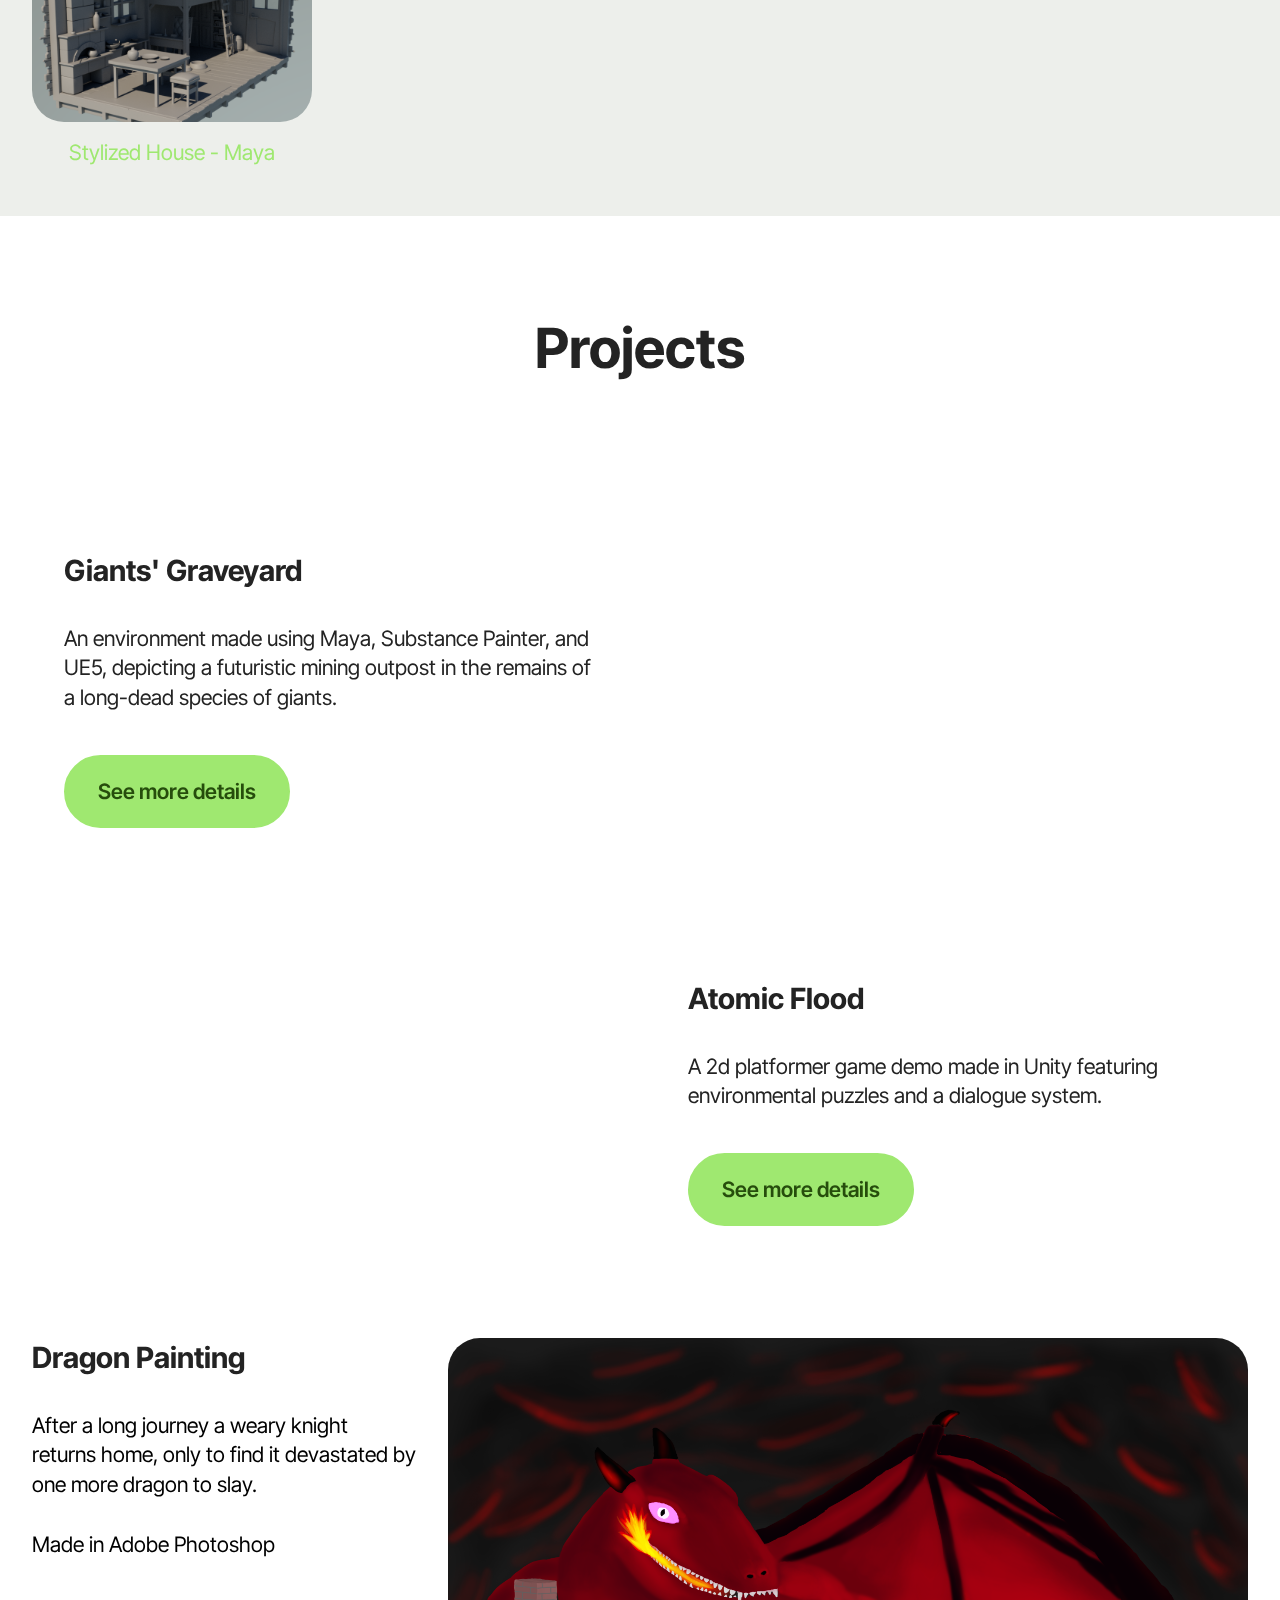
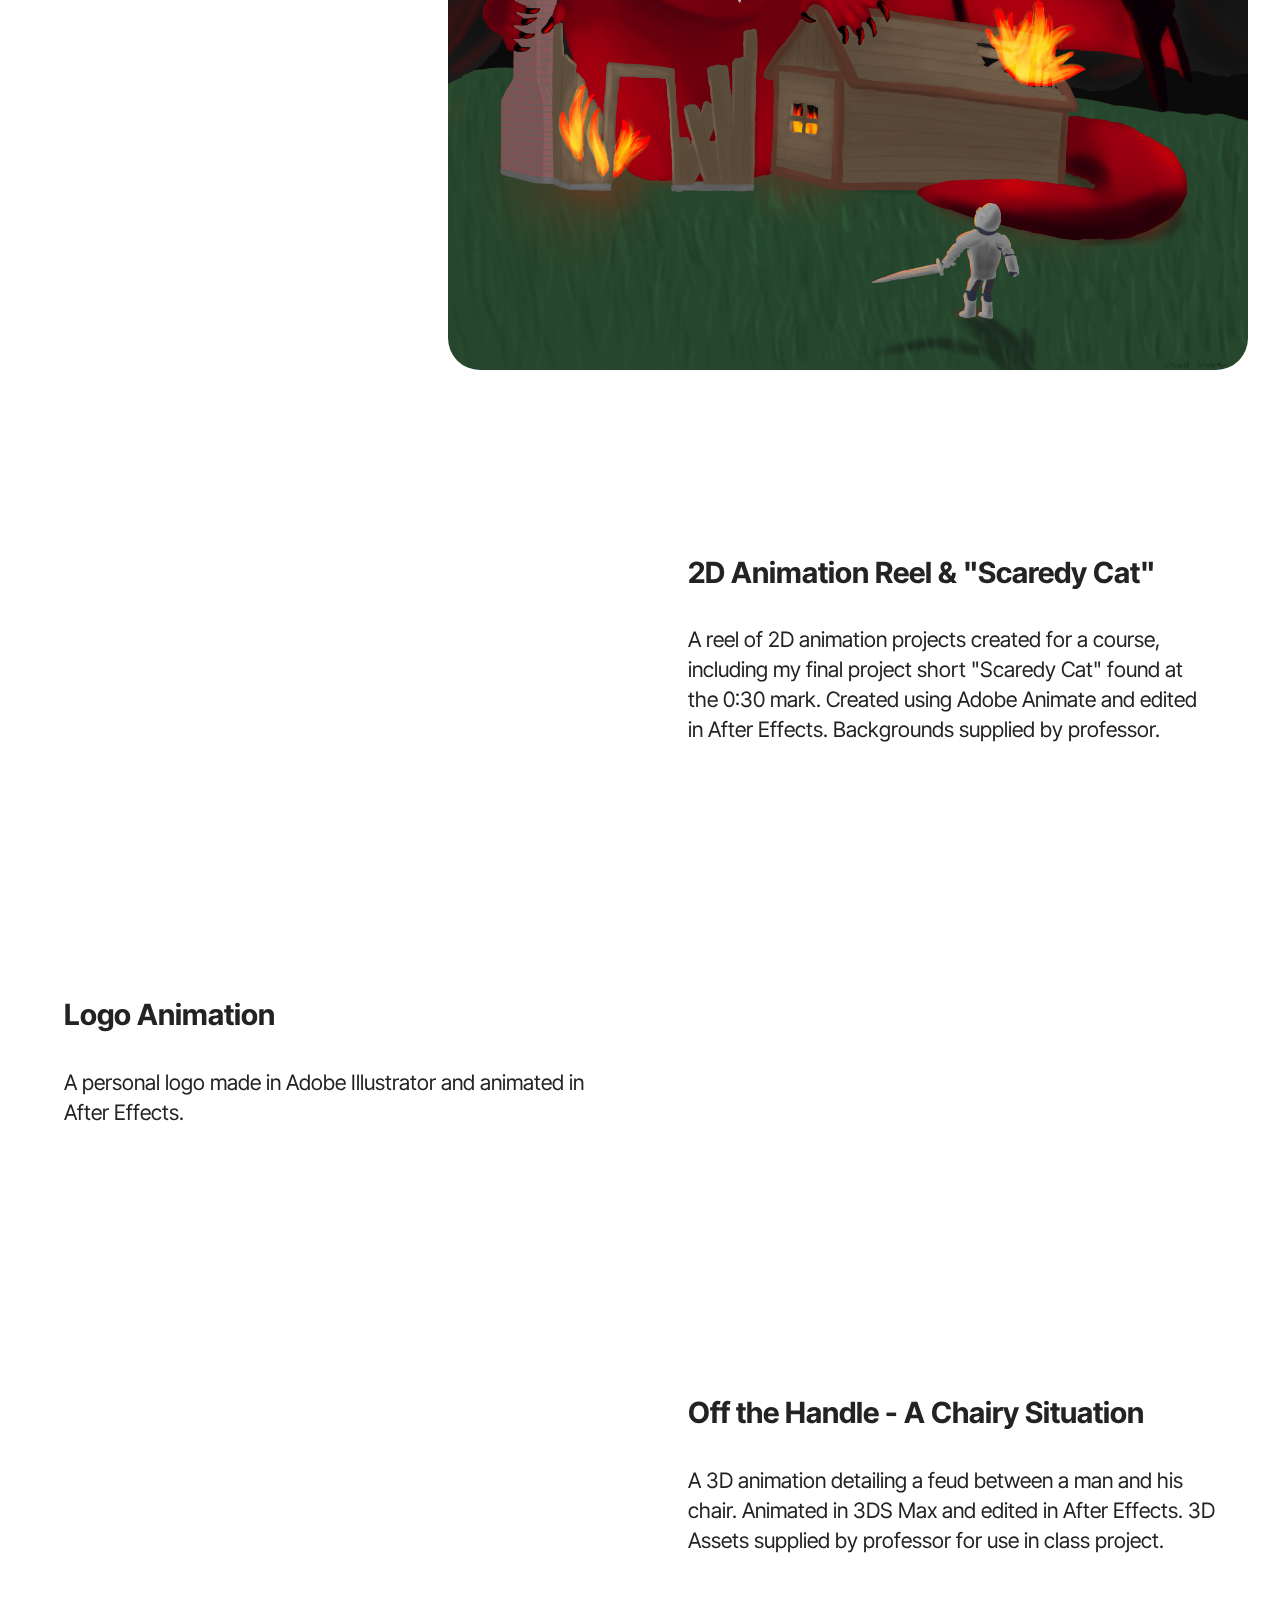
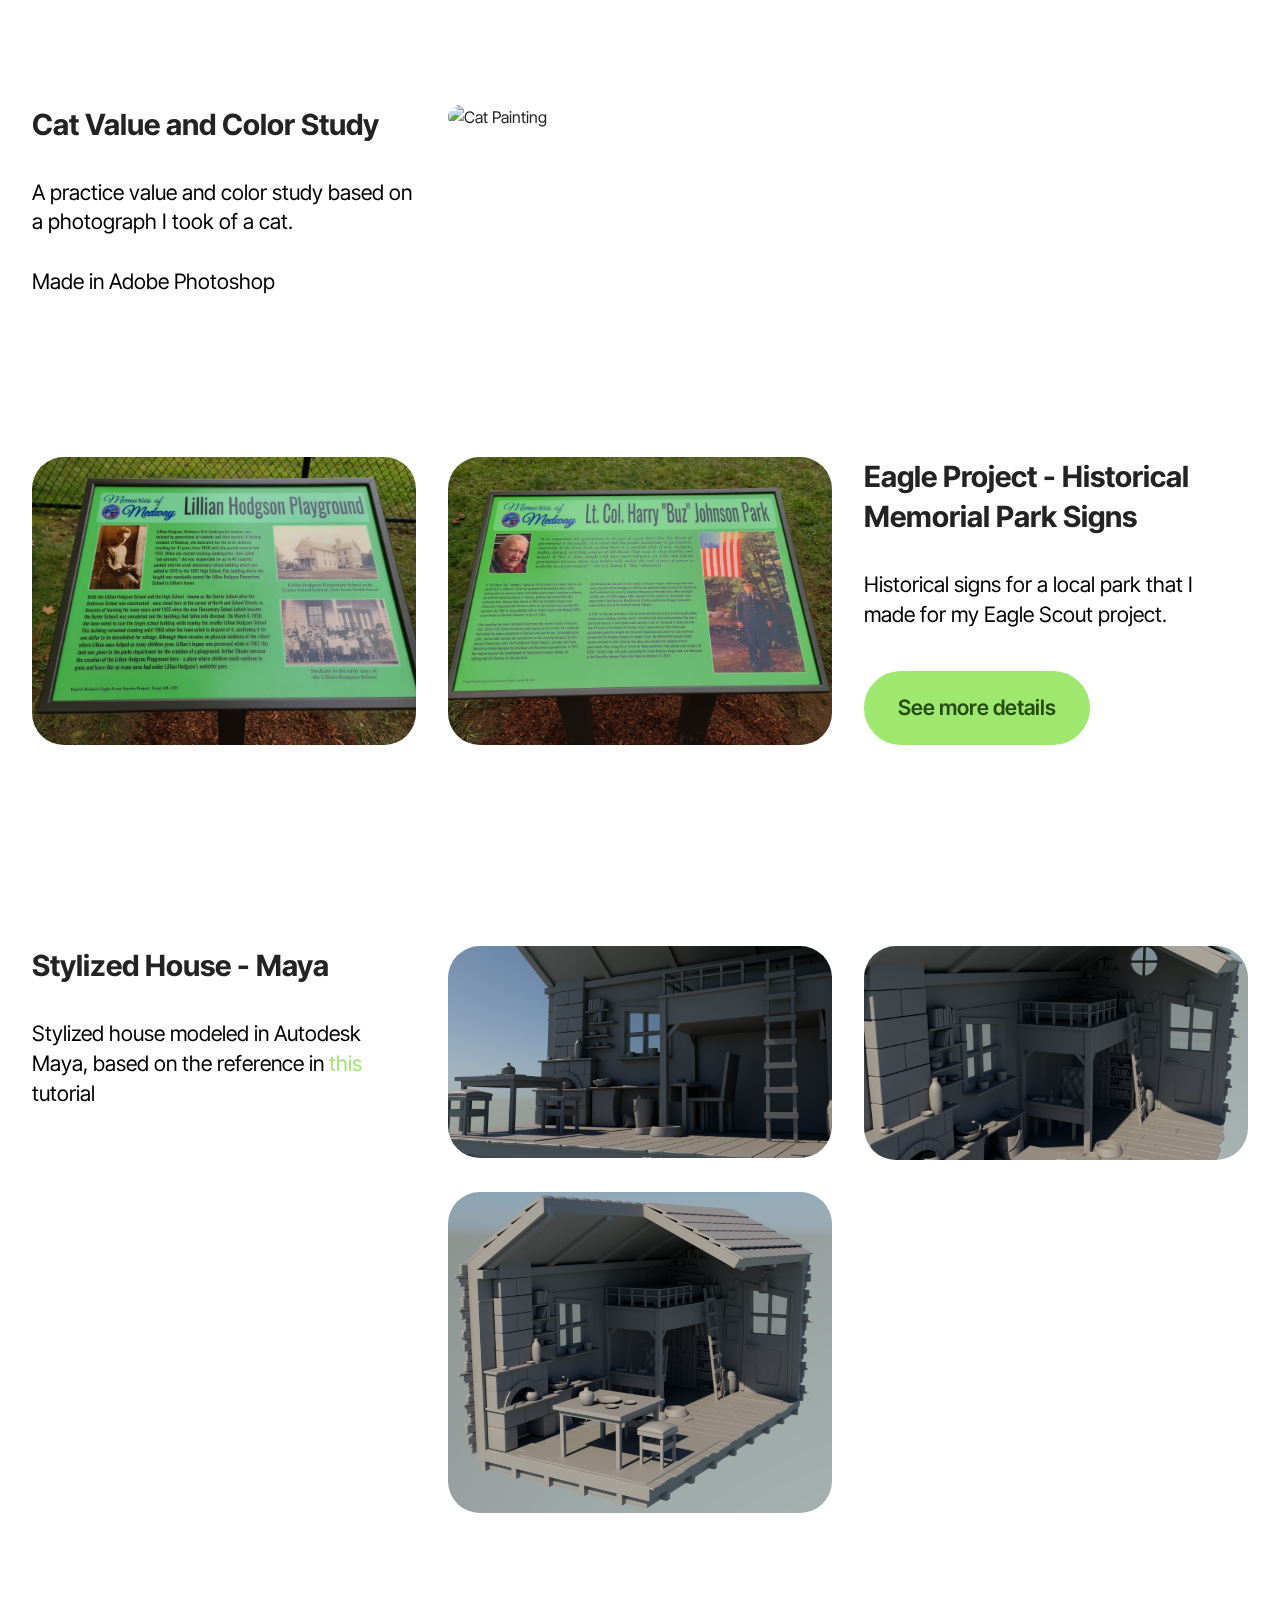
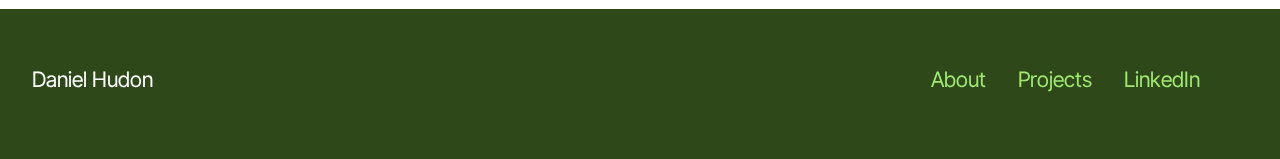
==== commit d4ed7488: "create github pages" ====
--- a/index.html
+++ b/index.html
@@ -102,69 +102,77 @@
         </div>
         
         <div class="row mbr-gallery">
+            <div class="col-12 col-md-6 col-lg-3 item gallery-image active">
+                <div class="item-wrapper mb-3" data-toggle="modal" data-bs-toggle="modal" data-target="#u6beAJqXQG-modal" data-bs-target="#u6beAJqXQG-modal">
+                    <img class="w-100" src="assets/images/finalprojecthudonimage1.png" alt="Giants Grave Image" data-slide-to="0" data-bs-slide-to="0" data-target="#lb-u6beAJqXQG" data-bs-target="#lb-u6beAJqXQG">
+                    <div class="icon-wrapper">
+                        <span class="mobi-mbri mobi-mbri-search mbr-iconfont mbr-iconfont-btn"></span>
+                    </div>
+                </div>
+                <h6 class="mbr-item-subtitle mbr-fonts-style align-center mb-0 mt-3 display-7"><a href="page1.html" class="text-primary">Giants' Graveyard - UE5 3D Environment</a></h6>
+            </div>
             <div class="col-12 col-md-6 col-lg-3 item gallery-image">
-                <div class="item-wrapper mb-3" data-toggle="modal" data-bs-toggle="modal" data-target="#u0qjjJ4Yio-modal" data-bs-target="#u0qjjJ4Yio-modal">
-                    <img class="w-100" src="assets/images/finalprojecthudonimage1.png" alt="Giants Grave Image" data-slide-to="0" data-bs-slide-to="0" data-target="#lb-u0qjjJ4Yio" data-bs-target="#lb-u0qjjJ4Yio">
-                    <div class="icon-wrapper">
-                        <span class="mobi-mbri mobi-mbri-search mbr-iconfont mbr-iconfont-btn"></span>
-                    </div>
-                </div>
-                <h6 class="mbr-item-subtitle mbr-fonts-style align-center mb-0 mt-3 display-7"><a href="page1.html" class="text-primary">Giants' Graveyard - UE5 3D Environment</a></h6>
+                <div class="item-wrapper mb-3" data-toggle="modal" data-bs-toggle="modal" data-target="#u6beAJqXQG-modal" data-bs-target="#u6beAJqXQG-modal">
+                    <img class="w-100" src="assets/images/screenshot-2021-11-28.jpg" alt="Atomic Flood Game Image" data-slide-to="1" data-bs-slide-to="1" data-target="#lb-u6beAJqXQG" data-bs-target="#lb-u6beAJqXQG">
+                    <div class="icon-wrapper">
+                        <span class="mobi-mbri mobi-mbri-search mbr-iconfont mbr-iconfont-btn"></span>
+                    </div>
+                </div>
+                <h6 class="mbr-item-subtitle mbr-fonts-style align-center mb-0 mt-3 display-7"><a href="page2.html" class="text-primary">Atomic Flood - Unity 2D Platformer</a></h6>
             </div>
             <div class="col-12 col-md-6 col-lg-3 item gallery-image">
-                <div class="item-wrapper mb-3" data-toggle="modal" data-bs-toggle="modal" data-target="#u0qjjJ4Yio-modal" data-bs-target="#u0qjjJ4Yio-modal">
-                    <img class="w-100" src="assets/images/screenshot-2021-11-28.jpg" alt="Atomic Flood Game Image" data-slide-to="1" data-bs-slide-to="1" data-target="#lb-u0qjjJ4Yio" data-bs-target="#lb-u0qjjJ4Yio">
-                    <div class="icon-wrapper">
-                        <span class="mobi-mbri mobi-mbri-search mbr-iconfont mbr-iconfont-btn"></span>
-                    </div>
-                </div>
-                <h6 class="mbr-item-subtitle mbr-fonts-style align-center mb-0 mt-3 display-7"><a href="page2.html" class="text-primary">Atomic Flood - Unity 2D Platformer</a></h6>
+                <div class="item-wrapper mb-3" data-toggle="modal" data-bs-toggle="modal" data-target="#u6beAJqXQG-modal" data-bs-target="#u6beAJqXQG-modal">
+                    <img class="w-100" src="assets/images/hudon-daniel-final-project-ver05.png" alt="Dragon Painting" data-slide-to="2" data-bs-slide-to="2" data-target="#lb-u6beAJqXQG" data-bs-target="#lb-u6beAJqXQG">
+                    <div class="icon-wrapper">
+                        <span class="mobi-mbri mobi-mbri-search mbr-iconfont mbr-iconfont-btn"></span>
+                    </div>
+                </div>
+                <h6 class="mbr-item-subtitle mbr-fonts-style align-center mb-0 mt-3 display-7"><a href="index.html#image08-o" class="text-primary">Photoshop Dragon Painting</a></h6>
             </div>
             <div class="col-12 col-md-6 col-lg-3 item gallery-image">
-                <div class="item-wrapper mb-3" data-toggle="modal" data-bs-toggle="modal" data-target="#u0qjjJ4Yio-modal" data-bs-target="#u0qjjJ4Yio-modal">
-                    <img class="w-100" src="assets/images/hudon-daniel-final-project-ver05.png" alt="Dragon Painting" data-slide-to="2" data-bs-slide-to="2" data-target="#lb-u0qjjJ4Yio" data-bs-target="#lb-u0qjjJ4Yio">
-                    <div class="icon-wrapper">
-                        <span class="mobi-mbri mobi-mbri-search mbr-iconfont mbr-iconfont-btn"></span>
-                    </div>
-                </div>
-                <h6 class="mbr-item-subtitle mbr-fonts-style align-center mb-0 mt-3 display-7"><a href="index.html#image08-o" class="text-primary">Photoshop Dragon Painting</a></h6>
+                <div class="item-wrapper mb-3" data-toggle="modal" data-bs-toggle="modal" data-target="#u6beAJqXQG-modal" data-bs-target="#u6beAJqXQG-modal">
+                    <img class="w-100" src="assets/images/scaredy-cat-thumbnail.png" alt="House Model" data-slide-to="3" data-bs-slide-to="3" data-target="#lb-u6beAJqXQG" data-bs-target="#lb-u6beAJqXQG">
+                    <div class="icon-wrapper">
+                        <span class="mobi-mbri mobi-mbri-search mbr-iconfont mbr-iconfont-btn"></span>
+                    </div>
+                </div>
+                <h6 class="mbr-item-subtitle mbr-fonts-style align-center mb-0 mt-3 display-7"><a href="index.html#video05-1f" class="text-primary">2D Animation Reel &amp; "Scaredy Cat"</a></h6>
+            </div><div class="col-12 col-md-6 col-lg-3 item gallery-image">
+                <div class="item-wrapper mb-3" data-toggle="modal" data-bs-toggle="modal" data-target="#u6beAJqXQG-modal" data-bs-target="#u6beAJqXQG-modal">
+                    <img class="w-100" src="assets/images/logo.png" alt="Logo" data-slide-to="4" data-bs-slide-to="4" data-target="#lb-u6beAJqXQG" data-bs-target="#lb-u6beAJqXQG">
+                    <div class="icon-wrapper">
+                        <span class="mobi-mbri mobi-mbri-search mbr-iconfont mbr-iconfont-btn"></span>
+                    </div>
+                </div>
+                <h6 class="mbr-item-subtitle mbr-fonts-style align-center mb-0 mt-3 display-7"><a href="index.html#video05-n" class="text-primary">Logo Animation</a></h6>
             </div>
             <div class="col-12 col-md-6 col-lg-3 item gallery-image">
-                <div class="item-wrapper mb-3" data-toggle="modal" data-bs-toggle="modal" data-target="#u0qjjJ4Yio-modal" data-bs-target="#u0qjjJ4Yio-modal">
-                    <img class="w-100" src="assets/images/logo.png" alt="Logo" data-slide-to="3" data-bs-slide-to="3" data-target="#lb-u0qjjJ4Yio" data-bs-target="#lb-u0qjjJ4Yio">
-                    <div class="icon-wrapper">
-                        <span class="mobi-mbri mobi-mbri-search mbr-iconfont mbr-iconfont-btn"></span>
-                    </div>
-                </div>
-                <h6 class="mbr-item-subtitle mbr-fonts-style align-center mb-0 mt-3 display-7"><a href="index.html#video05-n" class="text-primary">Logo Animation</a></h6>
-            </div>
-            <div class="col-12 col-md-6 col-lg-3 item gallery-image">
-                <div class="item-wrapper mb-3" data-toggle="modal" data-bs-toggle="modal" data-target="#u0qjjJ4Yio-modal" data-bs-target="#u0qjjJ4Yio-modal">
-                    <img class="w-100" src="assets/images/3d-animation-final-project-thumbnail.png" alt="3d Animation Thumbnail" data-slide-to="4" data-bs-slide-to="4" data-target="#lb-u0qjjJ4Yio" data-bs-target="#lb-u0qjjJ4Yio">
+                <div class="item-wrapper mb-3" data-toggle="modal" data-bs-toggle="modal" data-target="#u6beAJqXQG-modal" data-bs-target="#u6beAJqXQG-modal">
+                    <img class="w-100" src="assets/images/3d-animation-final-project-thumbnail.png" alt="3d Animation Thumbnail" data-slide-to="5" data-bs-slide-to="5" data-target="#lb-u6beAJqXQG" data-bs-target="#lb-u6beAJqXQG">
                     <div class="icon-wrapper">
                         <span class="mobi-mbri mobi-mbri-search mbr-iconfont mbr-iconfont-btn"></span>
                     </div>
                 </div>
                 <h6 class="mbr-item-subtitle mbr-fonts-style align-center mb-0 mt-3 display-7"><a href="index.html#video05-p" class="text-primary">Off the Handle: A Chairy Situation - 3D Animation</a></h6>
             </div><div class="col-12 col-md-6 col-lg-3 item gallery-image">
-                <div class="item-wrapper mb-3" data-toggle="modal" data-bs-toggle="modal" data-target="#u0qjjJ4Yio-modal" data-bs-target="#u0qjjJ4Yio-modal">
-                    <img class="w-100" src="assets/images/hudon-daniel-exno2-painting-journal-ver06.png" alt="Cat" data-slide-to="5" data-bs-slide-to="5" data-target="#lb-u0qjjJ4Yio" data-bs-target="#lb-u0qjjJ4Yio">
+                <div class="item-wrapper mb-3" data-toggle="modal" data-bs-toggle="modal" data-target="#u6beAJqXQG-modal" data-bs-target="#u6beAJqXQG-modal">
+                    <img class="w-100" src="assets/images/hudon-daniel-exno2-painting-journal-ver06.png" alt="Cat" data-slide-to="6" data-bs-slide-to="6" data-target="#lb-u6beAJqXQG" data-bs-target="#lb-u6beAJqXQG">
                     <div class="icon-wrapper">
                         <span class="mobi-mbri mobi-mbri-search mbr-iconfont mbr-iconfont-btn"></span>
                     </div>
                 </div>
                 <h6 class="mbr-item-subtitle mbr-fonts-style align-center mb-0 mt-3 display-7"><a href="index.html#image08-11" class="text-primary">Cat Value and Color Study</a></h6>
             </div><div class="col-12 col-md-6 col-lg-3 item gallery-image">
-                <div class="item-wrapper mb-3" data-toggle="modal" data-bs-toggle="modal" data-target="#u0qjjJ4Yio-modal" data-bs-target="#u0qjjJ4Yio-modal">
-                    <img class="w-100" src="assets/images/20210918-132029.jpg" alt="Sign" data-slide-to="6" data-bs-slide-to="6" data-target="#lb-u0qjjJ4Yio" data-bs-target="#lb-u0qjjJ4Yio">
+                <div class="item-wrapper mb-3" data-toggle="modal" data-bs-toggle="modal" data-target="#u6beAJqXQG-modal" data-bs-target="#u6beAJqXQG-modal">
+                    <img class="w-100" src="assets/images/20210918-132029.jpg" alt="Sign" data-slide-to="7" data-bs-slide-to="7" data-target="#lb-u6beAJqXQG" data-bs-target="#lb-u6beAJqXQG">
                     <div class="icon-wrapper">
                         <span class="mobi-mbri mobi-mbri-search mbr-iconfont mbr-iconfont-btn"></span>
                     </div>
                 </div>
                 <h6 class="mbr-item-subtitle mbr-fonts-style align-center mb-0 mt-3 display-7"><a href="page4.html" class="text-primary">Eagle Project - Historical Memorial Park Signs</a></h6>
             </div><div class="col-12 col-md-6 col-lg-3 item gallery-image">
-                <div class="item-wrapper mb-3" data-toggle="modal" data-bs-toggle="modal" data-target="#u0qjjJ4Yio-modal" data-bs-target="#u0qjjJ4Yio-modal">
-                    <img class="w-100" src="assets/images/stylizedhouse1.png" alt="House Model" data-slide-to="7" data-bs-slide-to="7" data-target="#lb-u0qjjJ4Yio" data-bs-target="#lb-u0qjjJ4Yio">
+                <div class="item-wrapper mb-3" data-toggle="modal" data-bs-toggle="modal" data-target="#u6beAJqXQG-modal" data-bs-target="#u6beAJqXQG-modal">
+                    <img class="w-100" src="assets/images/stylizedhouse1.png" alt="House Model" data-slide-to="8" data-bs-slide-to="8" data-target="#lb-u6beAJqXQG" data-bs-target="#lb-u6beAJqXQG">
                     <div class="icon-wrapper">
                         <span class="mobi-mbri mobi-mbri-search mbr-iconfont mbr-iconfont-btn"></span>
                     </div>
@@ -176,11 +184,11 @@
             
         </div>
 
-        <div class="modal mbr-slider" tabindex="-1" role="dialog" aria-hidden="true" id="u0qjjJ4Yio-modal">
+        <div class="modal mbr-slider" tabindex="-1" role="dialog" aria-hidden="true" id="u6beAJqXQG-modal">
             <div class="modal-dialog" role="document">
                 <div class="modal-content">
                     <div class="modal-body">
-                        <div class="carousel slide" data-pause="false" data-bs-pause="false" id="lb-u0qjjJ4Yio" data-interval="5000" data-bs-interval="5000">
+                        <div class="carousel slide" data-pause="false" data-bs-pause="false" id="lb-u6beAJqXQG" data-interval="5000" data-bs-interval="5000">
                             <div class="carousel-inner">
                                 <div class="carousel-item active">
                                     <img class="d-block w-100" src="assets/images/finalprojecthudonimage1.png" alt="Mobirise Website Builder">
@@ -192,6 +200,8 @@
                                     <img class="d-block w-100" src="assets/images/hudon-daniel-final-project-ver05.png" alt="Mobirise Website Builder">
                                 </div>
                                 <div class="carousel-item">
+                                    <img class="d-block w-100" src="assets/images/scaredy-cat-thumbnail.png" alt="Mobirise Website Builder">
+                                </div><div class="carousel-item">
                                     <img class="d-block w-100" src="assets/images/logo.png" alt="Mobirise Website Builder">
                                 </div>
                                 <div class="carousel-item">
@@ -208,22 +218,22 @@
                                 
                             </div>
                             <ol class="carousel-indicators">
-                                <li data-slide-to="0" data-bs-slide-to="0" class="active" data-target="#lb-u0qjjJ4Yio" data-bs-target="#lb-u0qjjJ4Yio"></li>
-                                <li data-slide-to="1" data-bs-slide-to="1" data-target="#lb-u0qjjJ4Yio" data-bs-target="#lb-u0qjjJ4Yio"></li>
-                                <li data-slide-to="2" data-bs-slide-to="2" data-target="#lb-u0qjjJ4Yio" data-bs-target="#lb-u0qjjJ4Yio"></li>
-                                <li data-slide-to="3" data-bs-slide-to="3" data-target="#lb-u0qjjJ4Yio" data-bs-target="#lb-u0qjjJ4Yio"></li>
-                                <li data-slide-to="4" data-bs-slide-to="4" data-target="#lb-u0qjjJ4Yio" data-bs-target="#lb-u0qjjJ4Yio"></li><li data-slide-to="5" data-bs-slide-to="5" data-target="#lb-u0qjjJ4Yio" data-bs-target="#lb-u0qjjJ4Yio"></li><li data-slide-to="6" data-bs-slide-to="6" data-target="#lb-u0qjjJ4Yio" data-bs-target="#lb-u0qjjJ4Yio"></li><li data-slide-to="7" data-bs-slide-to="7" data-target="#lb-u0qjjJ4Yio" data-bs-target="#lb-u0qjjJ4Yio"></li>
+                                <li data-slide-to="0" data-bs-slide-to="0" class="active" data-target="#lb-u6beAJqXQG" data-bs-target="#lb-u6beAJqXQG"></li>
+                                <li data-slide-to="1" data-bs-slide-to="1" data-target="#lb-u6beAJqXQG" data-bs-target="#lb-u6beAJqXQG"></li>
+                                <li data-slide-to="2" data-bs-slide-to="2" data-target="#lb-u6beAJqXQG" data-bs-target="#lb-u6beAJqXQG"></li>
+                                <li data-slide-to="3" data-bs-slide-to="3" data-target="#lb-u6beAJqXQG" data-bs-target="#lb-u6beAJqXQG"></li>
+                                <li data-slide-to="4" data-bs-slide-to="4" data-target="#lb-u6beAJqXQG" data-bs-target="#lb-u6beAJqXQG"></li><li data-slide-to="5" data-bs-slide-to="5" data-target="#lb-u6beAJqXQG" data-bs-target="#lb-u6beAJqXQG"></li><li data-slide-to="6" data-bs-slide-to="6" data-target="#lb-u6beAJqXQG" data-bs-target="#lb-u6beAJqXQG"></li><li data-slide-to="7" data-bs-slide-to="7" data-target="#lb-u6beAJqXQG" data-bs-target="#lb-u6beAJqXQG"></li><li data-slide-to="8" data-bs-slide-to="8" data-target="#lb-u6beAJqXQG" data-bs-target="#lb-u6beAJqXQG"></li>
                                 
                                 
                                 
                             </ol>
                             <a role="button" href="" class="close" data-dismiss="modal" data-bs-dismiss="modal" aria-label="Close">
                             </a>
-                            <a class="carousel-control-prev carousel-control" role="button" data-slide="prev" data-bs-slide="prev" href="#lb-u0qjjJ4Yio">
+                            <a class="carousel-control-prev carousel-control" role="button" data-slide="prev" data-bs-slide="prev" href="#lb-u6beAJqXQG">
                                 <span class="mobi-mbri mobi-mbri-arrow-prev" aria-hidden="true"></span>
                                 <span class="sr-only visually-hidden">Previous</span>
                             </a>
-                            <a class="carousel-control-next carousel-control" role="button" data-slide="next" data-bs-slide="next" href="#lb-u0qjjJ4Yio">
+                            <a class="carousel-control-next carousel-control" role="button" data-slide="next" data-bs-slide="next" href="#lb-u6beAJqXQG">
                                 <span class="mobi-mbri mobi-mbri-arrow-next" aria-hidden="true"></span>
                                 <span class="sr-only visually-hidden">Next</span>
                             </a>
@@ -331,6 +341,34 @@
   </div>
 </section>
 
+<section data-bs-version="5.1" class="video05 cid-u6bcMG33LN" id="video05-1f">
+    
+
+    
+    
+
+    <div class="container">
+        <div class="row justify-content-center">
+            <div class="title-wrapper mb-5">
+                
+            </div>
+            <div class="col-12 col-md">
+                <div class="text-wrapper">
+                    <h2 class="mb-4 mbr-fonts-style mbr-section-title display-5">
+                    <strong>2D Animation Reel &amp; "Scaredy Cat"</strong></h2>
+                    <p class="mbr-text mb-4 mbr-fonts-style display-7">
+                        A reel of 2D animation projects created for a course, including my final project short "Scaredy Cat" found at the 0:30 mark. Created using Adobe Animate and edited in After Effects. Backgrounds supplied by professor.</p>
+                    
+                </div>
+            </div>
+            <div class="col-12 col-md-6 video-block">
+                <div class="mbr-figure"><iframe class="mbr-embedded-video" src="https://www.youtube.com/embed/_4oBeAAy6XU?rel=0&amp;amp;&amp;showinfo=0&amp;autoplay=0&amp;loop=0" width="1280" height="720" frameborder="0" allowfullscreen></iframe></div>
+                
+            </div>
+        </div>
+    </div>
+</section>
+
 <section data-bs-version="5.1" class="video05 cid-u0khcDYtWm" id="video05-n">
     
 
--- a/assets/parallax/jarallax.css
+++ b/assets/parallax/jarallax.css
@@ -1,15 +1,15 @@
-.jarallax {
-    position: relative;
-    z-index: 0;
-}
-.jarallax > .jarallax-img {
-    position: absolute;
-    object-fit: cover;
-    /* support for plugin https://github.com/bfred-it/object-fit-images */
-    font-family: 'object-fit: cover;';
-    top: 0;
-    left: 0;
-    width: 100%;
-    height: 100%;
-    z-index: -1;
+.jarallax {
+    position: relative;
+    z-index: 0;
+}
+.jarallax > .jarallax-img {
+    position: absolute;
+    object-fit: cover;
+    /* support for plugin https://github.com/bfred-it/object-fit-images */
+    font-family: 'object-fit: cover;';
+    top: 0;
+    left: 0;
+    width: 100%;
+    height: 100%;
+    z-index: -1;
 }--- a/assets/socicon/css/styles.css
+++ b/assets/socicon/css/styles.css
@@ -1,934 +1,934 @@
-@charset "UTF-8";
-
-@font-face {
-  font-family: 'Socicon';
-  src:  url('../fonts/socicon.eot');
-  src:  url('../fonts/socicon.eot?#iefix') format('embedded-opentype'),
-    url('../fonts/socicon.woff2') format('woff2'),
-    url('../fonts/socicon.ttf') format('truetype'),
-    url('../fonts/socicon.woff') format('woff'),
-    url('../fonts/socicon.svg#socicon') format('svg');
-  font-weight: normal;
-  font-style: normal;
-  font-display: swap;
-}
-
-[data-icon]:before {
-  font-family: "socicon" !important;
-  content: attr(data-icon);
-  font-style: normal !important;
-  font-weight: normal !important;
-  font-variant: normal !important;
-  text-transform: none !important;
-  speak: none;
-  line-height: 1;
-  -webkit-font-smoothing: antialiased;
-  -moz-osx-font-smoothing: grayscale;
-}
-
-[class^="socicon-"], [class*=" socicon-"] {
-  /* use !important to prevent issues with browser extensions that change fonts */
-  font-family: 'Socicon' !important;
-  speak: none;
-  font-style: normal;
-  font-weight: normal;
-  font-variant: normal;
-  text-transform: none;
-  line-height: 1;
-
-  /* Better Font Rendering =========== */
-  -webkit-font-smoothing: antialiased;
-  -moz-osx-font-smoothing: grayscale;
-}
-
-.socicon-eitaa:before {
-  content: "\e97c";
-}
-.socicon-soroush:before {
-  content: "\e97d";
-}
-.socicon-bale:before {
-  content: "\e97e";
-}
-.socicon-zazzle:before {
-  content: "\e97b";
-}
-.socicon-society6:before {
-  content: "\e97a";
-}
-.socicon-redbubble:before {
-  content: "\e979";
-}
-.socicon-avvo:before {
-  content: "\e978";
-}
-.socicon-stitcher:before {
-  content: "\e977";
-}
-.socicon-googlehangouts:before {
-  content: "\e974";
-}
-.socicon-dlive:before {
-  content: "\e975";
-}
-.socicon-vsco:before {
-  content: "\e976";
-}
-.socicon-flipboard:before {
-  content: "\e973";
-}
-.socicon-ubuntu:before {
-  content: "\e958";
-}
-.socicon-artstation:before {
-  content: "\e959";
-}
-.socicon-invision:before {
-  content: "\e95a";
-}
-.socicon-torial:before {
-  content: "\e95b";
-}
-.socicon-collectorz:before {
-  content: "\e95c";
-}
-.socicon-seenthis:before {
-  content: "\e95d";
-}
-.socicon-googleplaymusic:before {
-  content: "\e95e";
-}
-.socicon-debian:before {
-  content: "\e95f";
-}
-.socicon-filmfreeway:before {
-  content: "\e960";
-}
-.socicon-gnome:before {
-  content: "\e961";
-}
-.socicon-itchio:before {
-  content: "\e962";
-}
-.socicon-jamendo:before {
-  content: "\e963";
-}
-.socicon-mix:before {
-  content: "\e964";
-}
-.socicon-sharepoint:before {
-  content: "\e965";
-}
-.socicon-tinder:before {
-  content: "\e966";
-}
-.socicon-windguru:before {
-  content: "\e967";
-}
-.socicon-cdbaby:before {
-  content: "\e968";
-}
-.socicon-elementaryos:before {
-  content: "\e969";
-}
-.socicon-stage32:before {
-  content: "\e96a";
-}
-.socicon-tiktok:before {
-  content: "\e96b";
-}
-.socicon-gitter:before {
-  content: "\e96c";
-}
-.socicon-letterboxd:before {
-  content: "\e96d";
-}
-.socicon-threema:before {
-  content: "\e96e";
-}
-.socicon-splice:before {
-  content: "\e96f";
-}
-.socicon-metapop:before {
-  content: "\e970";
-}
-.socicon-naver:before {
-  content: "\e971";
-}
-.socicon-remote:before {
-  content: "\e972";
-}
-.socicon-internet:before {
-  content: "\e957";
-}
-.socicon-moddb:before {
-  content: "\e94b";
-}
-.socicon-indiedb:before {
-  content: "\e94c";
-}
-.socicon-traxsource:before {
-  content: "\e94d";
-}
-.socicon-gamefor:before {
-  content: "\e94e";
-}
-.socicon-pixiv:before {
-  content: "\e94f";
-}
-.socicon-myanimelist:before {
-  content: "\e950";
-}
-.socicon-blackberry:before {
-  content: "\e951";
-}
-.socicon-wickr:before {
-  content: "\e952";
-}
-.socicon-spip:before {
-  content: "\e953";
-}
-.socicon-napster:before {
-  content: "\e954";
-}
-.socicon-beatport:before {
-  content: "\e955";
-}
-.socicon-hackerone:before {
-  content: "\e956";
-}
-.socicon-hackernews:before {
-  content: "\e946";
-}
-.socicon-smashwords:before {
-  content: "\e947";
-}
-.socicon-kobo:before {
-  content: "\e948";
-}
-.socicon-bookbub:before {
-  content: "\e949";
-}
-.socicon-mailru:before {
-  content: "\e94a";
-}
-.socicon-gitlab:before {
-  content: "\e945";
-}
-.socicon-instructables:before {
-  content: "\e944";
-}
-.socicon-portfolio:before {
-  content: "\e943";
-}
-.socicon-codered:before {
-  content: "\e940";
-}
-.socicon-origin:before {
-  content: "\e941";
-}
-.socicon-nextdoor:before {
-  content: "\e942";
-}
-.socicon-udemy:before {
-  content: "\e93f";
-}
-.socicon-livemaster:before {
-  content: "\e93e";
-}
-.socicon-crunchbase:before {
-  content: "\e93b";
-}
-.socicon-homefy:before {
-  content: "\e93c";
-}
-.socicon-calendly:before {
-  content: "\e93d";
-}
-.socicon-realtor:before {
-  content: "\e90f";
-}
-.socicon-tidal:before {
-  content: "\e910";
-}
-.socicon-qobuz:before {
-  content: "\e911";
-}
-.socicon-natgeo:before {
-  content: "\e912";
-}
-.socicon-mastodon:before {
-  content: "\e913";
-}
-.socicon-unsplash:before {
-  content: "\e914";
-}
-.socicon-homeadvisor:before {
-  content: "\e915";
-}
-.socicon-angieslist:before {
-  content: "\e916";
-}
-.socicon-codepen:before {
-  content: "\e917";
-}
-.socicon-slack:before {
-  content: "\e918";
-}
-.socicon-openaigym:before {
-  content: "\e919";
-}
-.socicon-logmein:before {
-  content: "\e91a";
-}
-.socicon-fiverr:before {
-  content: "\e91b";
-}
-.socicon-gotomeeting:before {
-  content: "\e91c";
-}
-.socicon-aliexpress:before {
-  content: "\e91d";
-}
-.socicon-guru:before {
-  content: "\e91e";
-}
-.socicon-appstore:before {
-  content: "\e91f";
-}
-.socicon-homes:before {
-  content: "\e920";
-}
-.socicon-zoom:before {
-  content: "\e921";
-}
-.socicon-alibaba:before {
-  content: "\e922";
-}
-.socicon-craigslist:before {
-  content: "\e923";
-}
-.socicon-wix:before {
-  content: "\e924";
-}
-.socicon-redfin:before {
-  content: "\e925";
-}
-.socicon-googlecalendar:before {
-  content: "\e926";
-}
-.socicon-shopify:before {
-  content: "\e927";
-}
-.socicon-freelancer:before {
-  content: "\e928";
-}
-.socicon-seedrs:before {
-  content: "\e929";
-}
-.socicon-bing:before {
-  content: "\e92a";
-}
-.socicon-doodle:before {
-  content: "\e92b";
-}
-.socicon-bonanza:before {
-  content: "\e92c";
-}
-.socicon-squarespace:before {
-  content: "\e92d";
-}
-.socicon-toptal:before {
-  content: "\e92e";
-}
-.socicon-gust:before {
-  content: "\e92f";
-}
-.socicon-ask:before {
-  content: "\e930";
-}
-.socicon-trulia:before {
-  content: "\e931";
-}
-.socicon-loomly:before {
-  content: "\e932";
-}
-.socicon-ghost:before {
-  content: "\e933";
-}
-.socicon-upwork:before {
-  content: "\e934";
-}
-.socicon-fundable:before {
-  content: "\e935";
-}
-.socicon-booking:before {
-  content: "\e936";
-}
-.socicon-googlemaps:before {
-  content: "\e937";
-}
-.socicon-zillow:before {
-  content: "\e938";
-}
-.socicon-niconico:before {
-  content: "\e939";
-}
-.socicon-toneden:before {
-  content: "\e93a";
-}
-.socicon-augment:before {
-  content: "\e908";
-}
-.socicon-bitbucket:before {
-  content: "\e909";
-}
-.socicon-fyuse:before {
-  content: "\e90a";
-}
-.socicon-yt-gaming:before {
-  content: "\e90b";
-}
-.socicon-sketchfab:before {
-  content: "\e90c";
-}
-.socicon-mobcrush:before {
-  content: "\e90d";
-}
-.socicon-microsoft:before {
-  content: "\e90e";
-}
-.socicon-pandora:before {
-  content: "\e907";
-}
-.socicon-messenger:before {
-  content: "\e906";
-}
-.socicon-gamewisp:before {
-  content: "\e905";
-}
-.socicon-bloglovin:before {
-  content: "\e904";
-}
-.socicon-tunein:before {
-  content: "\e903";
-}
-.socicon-gamejolt:before {
-  content: "\e901";
-}
-.socicon-trello:before {
-  content: "\e902";
-}
-.socicon-spreadshirt:before {
-  content: "\e900";
-}
-.socicon-500px:before {
-  content: "\e000";
-}
-.socicon-8tracks:before {
-  content: "\e001";
-}
-.socicon-airbnb:before {
-  content: "\e002";
-}
-.socicon-alliance:before {
-  content: "\e003";
-}
-.socicon-amazon:before {
-  content: "\e004";
-}
-.socicon-amplement:before {
-  content: "\e005";
-}
-.socicon-android:before {
-  content: "\e006";
-}
-.socicon-angellist:before {
-  content: "\e007";
-}
-.socicon-apple:before {
-  content: "\e008";
-}
-.socicon-appnet:before {
-  content: "\e009";
-}
-.socicon-baidu:before {
-  content: "\e00a";
-}
-.socicon-bandcamp:before {
-  content: "\e00b";
-}
-.socicon-battlenet:before {
-  content: "\e00c";
-}
-.socicon-mixer:before {
-  content: "\e00d";
-}
-.socicon-bebee:before {
-  content: "\e00e";
-}
-.socicon-bebo:before {
-  content: "\e00f";
-}
-.socicon-behance:before {
-  content: "\e010";
-}
-.socicon-blizzard:before {
-  content: "\e011";
-}
-.socicon-blogger:before {
-  content: "\e012";
-}
-.socicon-buffer:before {
-  content: "\e013";
-}
-.socicon-chrome:before {
-  content: "\e014";
-}
-.socicon-coderwall:before {
-  content: "\e015";
-}
-.socicon-curse:before {
-  content: "\e016";
-}
-.socicon-dailymotion:before {
-  content: "\e017";
-}
-.socicon-deezer:before {
-  content: "\e018";
-}
-.socicon-delicious:before {
-  content: "\e019";
-}
-.socicon-deviantart:before {
-  content: "\e01a";
-}
-.socicon-diablo:before {
-  content: "\e01b";
-}
-.socicon-digg:before {
-  content: "\e01c";
-}
-.socicon-discord:before {
-  content: "\e01d";
-}
-.socicon-disqus:before {
-  content: "\e01e";
-}
-.socicon-douban:before {
-  content: "\e01f";
-}
-.socicon-draugiem:before {
-  content: "\e020";
-}
-.socicon-dribbble:before {
-  content: "\e021";
-}
-.socicon-drupal:before {
-  content: "\e022";
-}
-.socicon-ebay:before {
-  content: "\e023";
-}
-.socicon-ello:before {
-  content: "\e024";
-}
-.socicon-endomodo:before {
-  content: "\e025";
-}
-.socicon-envato:before {
-  content: "\e026";
-}
-.socicon-etsy:before {
-  content: "\e027";
-}
-.socicon-facebook:before {
-  content: "\e028";
-}
-.socicon-feedburner:before {
-  content: "\e029";
-}
-.socicon-filmweb:before {
-  content: "\e02a";
-}
-.socicon-firefox:before {
-  content: "\e02b";
-}
-.socicon-flattr:before {
-  content: "\e02c";
-}
-.socicon-flickr:before {
-  content: "\e02d";
-}
-.socicon-formulr:before {
-  content: "\e02e";
-}
-.socicon-forrst:before {
-  content: "\e02f";
-}
-.socicon-foursquare:before {
-  content: "\e030";
-}
-.socicon-friendfeed:before {
-  content: "\e031";
-}
-.socicon-github:before {
-  content: "\e032";
-}
-.socicon-goodreads:before {
-  content: "\e033";
-}
-.socicon-google:before {
-  content: "\e034";
-}
-.socicon-googlescholar:before {
-  content: "\e035";
-}
-.socicon-googlegroups:before {
-  content: "\e036";
-}
-.socicon-googlephotos:before {
-  content: "\e037";
-}
-.socicon-googleplus:before {
-  content: "\e038";
-}
-.socicon-grooveshark:before {
-  content: "\e039";
-}
-.socicon-hackerrank:before {
-  content: "\e03a";
-}
-.socicon-hearthstone:before {
-  content: "\e03b";
-}
-.socicon-hellocoton:before {
-  content: "\e03c";
-}
-.socicon-heroes:before {
-  content: "\e03d";
-}
-.socicon-smashcast:before {
-  content: "\e03e";
-}
-.socicon-horde:before {
-  content: "\e03f";
-}
-.socicon-houzz:before {
-  content: "\e040";
-}
-.socicon-icq:before {
-  content: "\e041";
-}
-.socicon-identica:before {
-  content: "\e042";
-}
-.socicon-imdb:before {
-  content: "\e043";
-}
-.socicon-instagram:before {
-  content: "\e044";
-}
-.socicon-issuu:before {
-  content: "\e045";
-}
-.socicon-istock:before {
-  content: "\e046";
-}
-.socicon-itunes:before {
-  content: "\e047";
-}
-.socicon-keybase:before {
-  content: "\e048";
-}
-.socicon-lanyrd:before {
-  content: "\e049";
-}
-.socicon-lastfm:before {
-  content: "\e04a";
-}
-.socicon-line:before {
-  content: "\e04b";
-}
-.socicon-linkedin:before {
-  content: "\e04c";
-}
-.socicon-livejournal:before {
-  content: "\e04d";
-}
-.socicon-lyft:before {
-  content: "\e04e";
-}
-.socicon-macos:before {
-  content: "\e04f";
-}
-.socicon-mail:before {
-  content: "\e050";
-}
-.socicon-medium:before {
-  content: "\e051";
-}
-.socicon-meetup:before {
-  content: "\e052";
-}
-.socicon-mixcloud:before {
-  content: "\e053";
-}
-.socicon-modelmayhem:before {
-  content: "\e054";
-}
-.socicon-mumble:before {
-  content: "\e055";
-}
-.socicon-myspace:before {
-  content: "\e056";
-}
-.socicon-newsvine:before {
-  content: "\e057";
-}
-.socicon-nintendo:before {
-  content: "\e058";
-}
-.socicon-npm:before {
-  content: "\e059";
-}
-.socicon-odnoklassniki:before {
-  content: "\e05a";
-}
-.socicon-openid:before {
-  content: "\e05b";
-}
-.socicon-opera:before {
-  content: "\e05c";
-}
-.socicon-outlook:before {
-  content: "\e05d";
-}
-.socicon-overwatch:before {
-  content: "\e05e";
-}
-.socicon-patreon:before {
-  content: "\e05f";
-}
-.socicon-paypal:before {
-  content: "\e060";
-}
-.socicon-periscope:before {
-  content: "\e061";
-}
-.socicon-persona:before {
-  content: "\e062";
-}
-.socicon-pinterest:before {
-  content: "\e063";
-}
-.socicon-play:before {
-  content: "\e064";
-}
-.socicon-player:before {
-  content: "\e065";
-}
-.socicon-playstation:before {
-  content: "\e066";
-}
-.socicon-pocket:before {
-  content: "\e067";
-}
-.socicon-qq:before {
-  content: "\e068";
-}
-.socicon-quora:before {
-  content: "\e069";
-}
-.socicon-raidcall:before {
-  content: "\e06a";
-}
-.socicon-ravelry:before {
-  content: "\e06b";
-}
-.socicon-reddit:before {
-  content: "\e06c";
-}
-.socicon-renren:before {
-  content: "\e06d";
-}
-.socicon-researchgate:before {
-  content: "\e06e";
-}
-.socicon-residentadvisor:before {
-  content: "\e06f";
-}
-.socicon-reverbnation:before {
-  content: "\e070";
-}
-.socicon-rss:before {
-  content: "\e071";
-}
-.socicon-sharethis:before {
-  content: "\e072";
-}
-.socicon-skype:before {
-  content: "\e073";
-}
-.socicon-slideshare:before {
-  content: "\e074";
-}
-.socicon-smugmug:before {
-  content: "\e075";
-}
-.socicon-snapchat:before {
-  content: "\e076";
-}
-.socicon-songkick:before {
-  content: "\e077";
-}
-.socicon-soundcloud:before {
-  content: "\e078";
-}
-.socicon-spotify:before {
-  content: "\e079";
-}
-.socicon-stackexchange:before {
-  content: "\e07a";
-}
-.socicon-stackoverflow:before {
-  content: "\e07b";
-}
-.socicon-starcraft:before {
-  content: "\e07c";
-}
-.socicon-stayfriends:before {
-  content: "\e07d";
-}
-.socicon-steam:before {
-  content: "\e07e";
-}
-.socicon-storehouse:before {
-  content: "\e07f";
-}
-.socicon-strava:before {
-  content: "\e080";
-}
-.socicon-streamjar:before {
-  content: "\e081";
-}
-.socicon-stumbleupon:before {
-  content: "\e082";
-}
-.socicon-swarm:before {
-  content: "\e083";
-}
-.socicon-teamspeak:before {
-  content: "\e084";
-}
-.socicon-teamviewer:before {
-  content: "\e085";
-}
-.socicon-technorati:before {
-  content: "\e086";
-}
-.socicon-telegram:before {
-  content: "\e087";
-}
-.socicon-tripadvisor:before {
-  content: "\e088";
-}
-.socicon-tripit:before {
-  content: "\e089";
-}
-.socicon-triplej:before {
-  content: "\e08a";
-}
-.socicon-tumblr:before {
-  content: "\e08b";
-}
-.socicon-twitch:before {
-  content: "\e08c";
-}
-.socicon-twitter:before {
-  content: "\e08d";
-}
-.socicon-uber:before {
-  content: "\e08e";
-}
-.socicon-ventrilo:before {
-  content: "\e08f";
-}
-.socicon-viadeo:before {
-  content: "\e090";
-}
-.socicon-viber:before {
-  content: "\e091";
-}
-.socicon-viewbug:before {
-  content: "\e092";
-}
-.socicon-vimeo:before {
-  content: "\e093";
-}
-.socicon-vine:before {
-  content: "\e094";
-}
-.socicon-vkontakte:before {
-  content: "\e095";
-}
-.socicon-warcraft:before {
-  content: "\e096";
-}
-.socicon-wechat:before {
-  content: "\e097";
-}
-.socicon-weibo:before {
-  content: "\e098";
-}
-.socicon-whatsapp:before {
-  content: "\e099";
-}
-.socicon-wikipedia:before {
-  content: "\e09a";
-}
-.socicon-windows:before {
-  content: "\e09b";
-}
-.socicon-wordpress:before {
-  content: "\e09c";
-}
-.socicon-wykop:before {
-  content: "\e09d";
-}
-.socicon-xbox:before {
-  content: "\e09e";
-}
-.socicon-xing:before {
-  content: "\e09f";
-}
-.socicon-yahoo:before {
-  content: "\e0a0";
-}
-.socicon-yammer:before {
-  content: "\e0a1";
-}
-.socicon-yandex:before {
-  content: "\e0a2";
-}
-.socicon-yelp:before {
-  content: "\e0a3";
-}
-.socicon-younow:before {
-  content: "\e0a4";
-}
-.socicon-youtube:before {
-  content: "\e0a5";
-}
-.socicon-zapier:before {
-  content: "\e0a6";
-}
-.socicon-zerply:before {
-  content: "\e0a7";
-}
-.socicon-zomato:before {
-  content: "\e0a8";
-}
-.socicon-zynga:before {
-  content: "\e0a9";
-}
+@charset "UTF-8";
+
+@font-face {
+  font-family: 'Socicon';
+  src:  url('../fonts/socicon.eot');
+  src:  url('../fonts/socicon.eot?#iefix') format('embedded-opentype'),
+    url('../fonts/socicon.woff2') format('woff2'),
+    url('../fonts/socicon.ttf') format('truetype'),
+    url('../fonts/socicon.woff') format('woff'),
+    url('../fonts/socicon.svg#socicon') format('svg');
+  font-weight: normal;
+  font-style: normal;
+  font-display: swap;
+}
+
+[data-icon]:before {
+  font-family: "socicon" !important;
+  content: attr(data-icon);
+  font-style: normal !important;
+  font-weight: normal !important;
+  font-variant: normal !important;
+  text-transform: none !important;
+  speak: none;
+  line-height: 1;
+  -webkit-font-smoothing: antialiased;
+  -moz-osx-font-smoothing: grayscale;
+}
+
+[class^="socicon-"], [class*=" socicon-"] {
+  /* use !important to prevent issues with browser extensions that change fonts */
+  font-family: 'Socicon' !important;
+  speak: none;
+  font-style: normal;
+  font-weight: normal;
+  font-variant: normal;
+  text-transform: none;
+  line-height: 1;
+
+  /* Better Font Rendering =========== */
+  -webkit-font-smoothing: antialiased;
+  -moz-osx-font-smoothing: grayscale;
+}
+
+.socicon-eitaa:before {
+  content: "\e97c";
+}
+.socicon-soroush:before {
+  content: "\e97d";
+}
+.socicon-bale:before {
+  content: "\e97e";
+}
+.socicon-zazzle:before {
+  content: "\e97b";
+}
+.socicon-society6:before {
+  content: "\e97a";
+}
+.socicon-redbubble:before {
+  content: "\e979";
+}
+.socicon-avvo:before {
+  content: "\e978";
+}
+.socicon-stitcher:before {
+  content: "\e977";
+}
+.socicon-googlehangouts:before {
+  content: "\e974";
+}
+.socicon-dlive:before {
+  content: "\e975";
+}
+.socicon-vsco:before {
+  content: "\e976";
+}
+.socicon-flipboard:before {
+  content: "\e973";
+}
+.socicon-ubuntu:before {
+  content: "\e958";
+}
+.socicon-artstation:before {
+  content: "\e959";
+}
+.socicon-invision:before {
+  content: "\e95a";
+}
+.socicon-torial:before {
+  content: "\e95b";
+}
+.socicon-collectorz:before {
+  content: "\e95c";
+}
+.socicon-seenthis:before {
+  content: "\e95d";
+}
+.socicon-googleplaymusic:before {
+  content: "\e95e";
+}
+.socicon-debian:before {
+  content: "\e95f";
+}
+.socicon-filmfreeway:before {
+  content: "\e960";
+}
+.socicon-gnome:before {
+  content: "\e961";
+}
+.socicon-itchio:before {
+  content: "\e962";
+}
+.socicon-jamendo:before {
+  content: "\e963";
+}
+.socicon-mix:before {
+  content: "\e964";
+}
+.socicon-sharepoint:before {
+  content: "\e965";
+}
+.socicon-tinder:before {
+  content: "\e966";
+}
+.socicon-windguru:before {
+  content: "\e967";
+}
+.socicon-cdbaby:before {
+  content: "\e968";
+}
+.socicon-elementaryos:before {
+  content: "\e969";
+}
+.socicon-stage32:before {
+  content: "\e96a";
+}
+.socicon-tiktok:before {
+  content: "\e96b";
+}
+.socicon-gitter:before {
+  content: "\e96c";
+}
+.socicon-letterboxd:before {
+  content: "\e96d";
+}
+.socicon-threema:before {
+  content: "\e96e";
+}
+.socicon-splice:before {
+  content: "\e96f";
+}
+.socicon-metapop:before {
+  content: "\e970";
+}
+.socicon-naver:before {
+  content: "\e971";
+}
+.socicon-remote:before {
+  content: "\e972";
+}
+.socicon-internet:before {
+  content: "\e957";
+}
+.socicon-moddb:before {
+  content: "\e94b";
+}
+.socicon-indiedb:before {
+  content: "\e94c";
+}
+.socicon-traxsource:before {
+  content: "\e94d";
+}
+.socicon-gamefor:before {
+  content: "\e94e";
+}
+.socicon-pixiv:before {
+  content: "\e94f";
+}
+.socicon-myanimelist:before {
+  content: "\e950";
+}
+.socicon-blackberry:before {
+  content: "\e951";
+}
+.socicon-wickr:before {
+  content: "\e952";
+}
+.socicon-spip:before {
+  content: "\e953";
+}
+.socicon-napster:before {
+  content: "\e954";
+}
+.socicon-beatport:before {
+  content: "\e955";
+}
+.socicon-hackerone:before {
+  content: "\e956";
+}
+.socicon-hackernews:before {
+  content: "\e946";
+}
+.socicon-smashwords:before {
+  content: "\e947";
+}
+.socicon-kobo:before {
+  content: "\e948";
+}
+.socicon-bookbub:before {
+  content: "\e949";
+}
+.socicon-mailru:before {
+  content: "\e94a";
+}
+.socicon-gitlab:before {
+  content: "\e945";
+}
+.socicon-instructables:before {
+  content: "\e944";
+}
+.socicon-portfolio:before {
+  content: "\e943";
+}
+.socicon-codered:before {
+  content: "\e940";
+}
+.socicon-origin:before {
+  content: "\e941";
+}
+.socicon-nextdoor:before {
+  content: "\e942";
+}
+.socicon-udemy:before {
+  content: "\e93f";
+}
+.socicon-livemaster:before {
+  content: "\e93e";
+}
+.socicon-crunchbase:before {
+  content: "\e93b";
+}
+.socicon-homefy:before {
+  content: "\e93c";
+}
+.socicon-calendly:before {
+  content: "\e93d";
+}
+.socicon-realtor:before {
+  content: "\e90f";
+}
+.socicon-tidal:before {
+  content: "\e910";
+}
+.socicon-qobuz:before {
+  content: "\e911";
+}
+.socicon-natgeo:before {
+  content: "\e912";
+}
+.socicon-mastodon:before {
+  content: "\e913";
+}
+.socicon-unsplash:before {
+  content: "\e914";
+}
+.socicon-homeadvisor:before {
+  content: "\e915";
+}
+.socicon-angieslist:before {
+  content: "\e916";
+}
+.socicon-codepen:before {
+  content: "\e917";
+}
+.socicon-slack:before {
+  content: "\e918";
+}
+.socicon-openaigym:before {
+  content: "\e919";
+}
+.socicon-logmein:before {
+  content: "\e91a";
+}
+.socicon-fiverr:before {
+  content: "\e91b";
+}
+.socicon-gotomeeting:before {
+  content: "\e91c";
+}
+.socicon-aliexpress:before {
+  content: "\e91d";
+}
+.socicon-guru:before {
+  content: "\e91e";
+}
+.socicon-appstore:before {
+  content: "\e91f";
+}
+.socicon-homes:before {
+  content: "\e920";
+}
+.socicon-zoom:before {
+  content: "\e921";
+}
+.socicon-alibaba:before {
+  content: "\e922";
+}
+.socicon-craigslist:before {
+  content: "\e923";
+}
+.socicon-wix:before {
+  content: "\e924";
+}
+.socicon-redfin:before {
+  content: "\e925";
+}
+.socicon-googlecalendar:before {
+  content: "\e926";
+}
+.socicon-shopify:before {
+  content: "\e927";
+}
+.socicon-freelancer:before {
+  content: "\e928";
+}
+.socicon-seedrs:before {
+  content: "\e929";
+}
+.socicon-bing:before {
+  content: "\e92a";
+}
+.socicon-doodle:before {
+  content: "\e92b";
+}
+.socicon-bonanza:before {
+  content: "\e92c";
+}
+.socicon-squarespace:before {
+  content: "\e92d";
+}
+.socicon-toptal:before {
+  content: "\e92e";
+}
+.socicon-gust:before {
+  content: "\e92f";
+}
+.socicon-ask:before {
+  content: "\e930";
+}
+.socicon-trulia:before {
+  content: "\e931";
+}
+.socicon-loomly:before {
+  content: "\e932";
+}
+.socicon-ghost:before {
+  content: "\e933";
+}
+.socicon-upwork:before {
+  content: "\e934";
+}
+.socicon-fundable:before {
+  content: "\e935";
+}
+.socicon-booking:before {
+  content: "\e936";
+}
+.socicon-googlemaps:before {
+  content: "\e937";
+}
+.socicon-zillow:before {
+  content: "\e938";
+}
+.socicon-niconico:before {
+  content: "\e939";
+}
+.socicon-toneden:before {
+  content: "\e93a";
+}
+.socicon-augment:before {
+  content: "\e908";
+}
+.socicon-bitbucket:before {
+  content: "\e909";
+}
+.socicon-fyuse:before {
+  content: "\e90a";
+}
+.socicon-yt-gaming:before {
+  content: "\e90b";
+}
+.socicon-sketchfab:before {
+  content: "\e90c";
+}
+.socicon-mobcrush:before {
+  content: "\e90d";
+}
+.socicon-microsoft:before {
+  content: "\e90e";
+}
+.socicon-pandora:before {
+  content: "\e907";
+}
+.socicon-messenger:before {
+  content: "\e906";
+}
+.socicon-gamewisp:before {
+  content: "\e905";
+}
+.socicon-bloglovin:before {
+  content: "\e904";
+}
+.socicon-tunein:before {
+  content: "\e903";
+}
+.socicon-gamejolt:before {
+  content: "\e901";
+}
+.socicon-trello:before {
+  content: "\e902";
+}
+.socicon-spreadshirt:before {
+  content: "\e900";
+}
+.socicon-500px:before {
+  content: "\e000";
+}
+.socicon-8tracks:before {
+  content: "\e001";
+}
+.socicon-airbnb:before {
+  content: "\e002";
+}
+.socicon-alliance:before {
+  content: "\e003";
+}
+.socicon-amazon:before {
+  content: "\e004";
+}
+.socicon-amplement:before {
+  content: "\e005";
+}
+.socicon-android:before {
+  content: "\e006";
+}
+.socicon-angellist:before {
+  content: "\e007";
+}
+.socicon-apple:before {
+  content: "\e008";
+}
+.socicon-appnet:before {
+  content: "\e009";
+}
+.socicon-baidu:before {
+  content: "\e00a";
+}
+.socicon-bandcamp:before {
+  content: "\e00b";
+}
+.socicon-battlenet:before {
+  content: "\e00c";
+}
+.socicon-mixer:before {
+  content: "\e00d";
+}
+.socicon-bebee:before {
+  content: "\e00e";
+}
+.socicon-bebo:before {
+  content: "\e00f";
+}
+.socicon-behance:before {
+  content: "\e010";
+}
+.socicon-blizzard:before {
+  content: "\e011";
+}
+.socicon-blogger:before {
+  content: "\e012";
+}
+.socicon-buffer:before {
+  content: "\e013";
+}
+.socicon-chrome:before {
+  content: "\e014";
+}
+.socicon-coderwall:before {
+  content: "\e015";
+}
+.socicon-curse:before {
+  content: "\e016";
+}
+.socicon-dailymotion:before {
+  content: "\e017";
+}
+.socicon-deezer:before {
+  content: "\e018";
+}
+.socicon-delicious:before {
+  content: "\e019";
+}
+.socicon-deviantart:before {
+  content: "\e01a";
+}
+.socicon-diablo:before {
+  content: "\e01b";
+}
+.socicon-digg:before {
+  content: "\e01c";
+}
+.socicon-discord:before {
+  content: "\e01d";
+}
+.socicon-disqus:before {
+  content: "\e01e";
+}
+.socicon-douban:before {
+  content: "\e01f";
+}
+.socicon-draugiem:before {
+  content: "\e020";
+}
+.socicon-dribbble:before {
+  content: "\e021";
+}
+.socicon-drupal:before {
+  content: "\e022";
+}
+.socicon-ebay:before {
+  content: "\e023";
+}
+.socicon-ello:before {
+  content: "\e024";
+}
+.socicon-endomodo:before {
+  content: "\e025";
+}
+.socicon-envato:before {
+  content: "\e026";
+}
+.socicon-etsy:before {
+  content: "\e027";
+}
+.socicon-facebook:before {
+  content: "\e028";
+}
+.socicon-feedburner:before {
+  content: "\e029";
+}
+.socicon-filmweb:before {
+  content: "\e02a";
+}
+.socicon-firefox:before {
+  content: "\e02b";
+}
+.socicon-flattr:before {
+  content: "\e02c";
+}
+.socicon-flickr:before {
+  content: "\e02d";
+}
+.socicon-formulr:before {
+  content: "\e02e";
+}
+.socicon-forrst:before {
+  content: "\e02f";
+}
+.socicon-foursquare:before {
+  content: "\e030";
+}
+.socicon-friendfeed:before {
+  content: "\e031";
+}
+.socicon-github:before {
+  content: "\e032";
+}
+.socicon-goodreads:before {
+  content: "\e033";
+}
+.socicon-google:before {
+  content: "\e034";
+}
+.socicon-googlescholar:before {
+  content: "\e035";
+}
+.socicon-googlegroups:before {
+  content: "\e036";
+}
+.socicon-googlephotos:before {
+  content: "\e037";
+}
+.socicon-googleplus:before {
+  content: "\e038";
+}
+.socicon-grooveshark:before {
+  content: "\e039";
+}
+.socicon-hackerrank:before {
+  content: "\e03a";
+}
+.socicon-hearthstone:before {
+  content: "\e03b";
+}
+.socicon-hellocoton:before {
+  content: "\e03c";
+}
+.socicon-heroes:before {
+  content: "\e03d";
+}
+.socicon-smashcast:before {
+  content: "\e03e";
+}
+.socicon-horde:before {
+  content: "\e03f";
+}
+.socicon-houzz:before {
+  content: "\e040";
+}
+.socicon-icq:before {
+  content: "\e041";
+}
+.socicon-identica:before {
+  content: "\e042";
+}
+.socicon-imdb:before {
+  content: "\e043";
+}
+.socicon-instagram:before {
+  content: "\e044";
+}
+.socicon-issuu:before {
+  content: "\e045";
+}
+.socicon-istock:before {
+  content: "\e046";
+}
+.socicon-itunes:before {
+  content: "\e047";
+}
+.socicon-keybase:before {
+  content: "\e048";
+}
+.socicon-lanyrd:before {
+  content: "\e049";
+}
+.socicon-lastfm:before {
+  content: "\e04a";
+}
+.socicon-line:before {
+  content: "\e04b";
+}
+.socicon-linkedin:before {
+  content: "\e04c";
+}
+.socicon-livejournal:before {
+  content: "\e04d";
+}
+.socicon-lyft:before {
+  content: "\e04e";
+}
+.socicon-macos:before {
+  content: "\e04f";
+}
+.socicon-mail:before {
+  content: "\e050";
+}
+.socicon-medium:before {
+  content: "\e051";
+}
+.socicon-meetup:before {
+  content: "\e052";
+}
+.socicon-mixcloud:before {
+  content: "\e053";
+}
+.socicon-modelmayhem:before {
+  content: "\e054";
+}
+.socicon-mumble:before {
+  content: "\e055";
+}
+.socicon-myspace:before {
+  content: "\e056";
+}
+.socicon-newsvine:before {
+  content: "\e057";
+}
+.socicon-nintendo:before {
+  content: "\e058";
+}
+.socicon-npm:before {
+  content: "\e059";
+}
+.socicon-odnoklassniki:before {
+  content: "\e05a";
+}
+.socicon-openid:before {
+  content: "\e05b";
+}
+.socicon-opera:before {
+  content: "\e05c";
+}
+.socicon-outlook:before {
+  content: "\e05d";
+}
+.socicon-overwatch:before {
+  content: "\e05e";
+}
+.socicon-patreon:before {
+  content: "\e05f";
+}
+.socicon-paypal:before {
+  content: "\e060";
+}
+.socicon-periscope:before {
+  content: "\e061";
+}
+.socicon-persona:before {
+  content: "\e062";
+}
+.socicon-pinterest:before {
+  content: "\e063";
+}
+.socicon-play:before {
+  content: "\e064";
+}
+.socicon-player:before {
+  content: "\e065";
+}
+.socicon-playstation:before {
+  content: "\e066";
+}
+.socicon-pocket:before {
+  content: "\e067";
+}
+.socicon-qq:before {
+  content: "\e068";
+}
+.socicon-quora:before {
+  content: "\e069";
+}
+.socicon-raidcall:before {
+  content: "\e06a";
+}
+.socicon-ravelry:before {
+  content: "\e06b";
+}
+.socicon-reddit:before {
+  content: "\e06c";
+}
+.socicon-renren:before {
+  content: "\e06d";
+}
+.socicon-researchgate:before {
+  content: "\e06e";
+}
+.socicon-residentadvisor:before {
+  content: "\e06f";
+}
+.socicon-reverbnation:before {
+  content: "\e070";
+}
+.socicon-rss:before {
+  content: "\e071";
+}
+.socicon-sharethis:before {
+  content: "\e072";
+}
+.socicon-skype:before {
+  content: "\e073";
+}
+.socicon-slideshare:before {
+  content: "\e074";
+}
+.socicon-smugmug:before {
+  content: "\e075";
+}
+.socicon-snapchat:before {
+  content: "\e076";
+}
+.socicon-songkick:before {
+  content: "\e077";
+}
+.socicon-soundcloud:before {
+  content: "\e078";
+}
+.socicon-spotify:before {
+  content: "\e079";
+}
+.socicon-stackexchange:before {
+  content: "\e07a";
+}
+.socicon-stackoverflow:before {
+  content: "\e07b";
+}
+.socicon-starcraft:before {
+  content: "\e07c";
+}
+.socicon-stayfriends:before {
+  content: "\e07d";
+}
+.socicon-steam:before {
+  content: "\e07e";
+}
+.socicon-storehouse:before {
+  content: "\e07f";
+}
+.socicon-strava:before {
+  content: "\e080";
+}
+.socicon-streamjar:before {
+  content: "\e081";
+}
+.socicon-stumbleupon:before {
+  content: "\e082";
+}
+.socicon-swarm:before {
+  content: "\e083";
+}
+.socicon-teamspeak:before {
+  content: "\e084";
+}
+.socicon-teamviewer:before {
+  content: "\e085";
+}
+.socicon-technorati:before {
+  content: "\e086";
+}
+.socicon-telegram:before {
+  content: "\e087";
+}
+.socicon-tripadvisor:before {
+  content: "\e088";
+}
+.socicon-tripit:before {
+  content: "\e089";
+}
+.socicon-triplej:before {
+  content: "\e08a";
+}
+.socicon-tumblr:before {
+  content: "\e08b";
+}
+.socicon-twitch:before {
+  content: "\e08c";
+}
+.socicon-twitter:before {
+  content: "\e08d";
+}
+.socicon-uber:before {
+  content: "\e08e";
+}
+.socicon-ventrilo:before {
+  content: "\e08f";
+}
+.socicon-viadeo:before {
+  content: "\e090";
+}
+.socicon-viber:before {
+  content: "\e091";
+}
+.socicon-viewbug:before {
+  content: "\e092";
+}
+.socicon-vimeo:before {
+  content: "\e093";
+}
+.socicon-vine:before {
+  content: "\e094";
+}
+.socicon-vkontakte:before {
+  content: "\e095";
+}
+.socicon-warcraft:before {
+  content: "\e096";
+}
+.socicon-wechat:before {
+  content: "\e097";
+}
+.socicon-weibo:before {
+  content: "\e098";
+}
+.socicon-whatsapp:before {
+  content: "\e099";
+}
+.socicon-wikipedia:before {
+  content: "\e09a";
+}
+.socicon-windows:before {
+  content: "\e09b";
+}
+.socicon-wordpress:before {
+  content: "\e09c";
+}
+.socicon-wykop:before {
+  content: "\e09d";
+}
+.socicon-xbox:before {
+  content: "\e09e";
+}
+.socicon-xing:before {
+  content: "\e09f";
+}
+.socicon-yahoo:before {
+  content: "\e0a0";
+}
+.socicon-yammer:before {
+  content: "\e0a1";
+}
+.socicon-yandex:before {
+  content: "\e0a2";
+}
+.socicon-yelp:before {
+  content: "\e0a3";
+}
+.socicon-younow:before {
+  content: "\e0a4";
+}
+.socicon-youtube:before {
+  content: "\e0a5";
+}
+.socicon-zapier:before {
+  content: "\e0a6";
+}
+.socicon-zerply:before {
+  content: "\e0a7";
+}
+.socicon-zomato:before {
+  content: "\e0a8";
+}
+.socicon-zynga:before {
+  content: "\e0a9";
+}
--- a/assets/mobirise/css/mbr-additional.css
+++ b/assets/mobirise/css/mbr-additional.css
@@ -1831,6 +1831,67 @@
 .cid-u0khPjeSCE .main-button {
   color: #000000;
 }
+.cid-u6bcMG33LN {
+  padding-top: 1rem;
+  padding-bottom: 1rem;
+  background-color: #ffffff;
+}
+.cid-u6bcMG33LN .mbr-fallback-image.disabled {
+  display: none;
+}
+.cid-u6bcMG33LN .mbr-fallback-image {
+  display: block;
+  background-size: cover;
+  background-position: center center;
+  width: 100%;
+  height: 100%;
+  position: absolute;
+  top: 0;
+}
+.cid-u6bcMG33LN .row {
+  flex-direction: row-reverse;
+}
+@media (max-width: 992px) {
+  .cid-u6bcMG33LN .mbr-figure {
+    margin-top: 1.5rem;
+  }
+}
+.cid-u6bcMG33LN .row {
+  align-items: center;
+}
+@media (min-width: 992px) {
+  .cid-u6bcMG33LN .text-wrapper {
+    padding: 0 2rem;
+  }
+}
+.cid-u6bcMG33LN .media-content,
+.cid-u6bcMG33LN .mbr-figure {
+  align-self: center;
+}
+.cid-u6bcMG33LN .mbr-figure iframe {
+  width: 100%;
+  border-radius: 2rem;
+  overflow: hidden;
+}
+.cid-u6bcMG33LN .mbr-figure {
+  border-radius: 0rem;
+  overflow: hidden;
+}
+@media (min-width: 767px) {
+  .cid-u6bcMG33LN .mbr-figure {
+    border-radius: 2rem;
+  }
+}
+.cid-u6bcMG33LN .mbr-section-maintitle {
+  text-align: center;
+}
+.cid-u6bcMG33LN .mbr-section-title {
+  text-align: left;
+}
+.cid-u6bcMG33LN .mbr-text,
+.cid-u6bcMG33LN .mbr-section-btn {
+  text-align: left;
+}
 .cid-u0khcDYtWm {
   padding-top: 1rem;
   padding-bottom: 1rem;
@@ -1848,9 +1909,6 @@
   position: absolute;
   top: 0;
 }
-.cid-u0khcDYtWm .row {
-  flex-direction: row-reverse;
-}
 @media (max-width: 992px) {
   .cid-u0khcDYtWm .mbr-figure {
     margin-top: 1.5rem;
@@ -1909,6 +1967,9 @@
   position: absolute;
   top: 0;
 }
+.cid-u0knkPAZHX .row {
+  flex-direction: row-reverse;
+}
 @media (max-width: 992px) {
   .cid-u0knkPAZHX .mbr-figure {
     margin-top: 1.5rem;
@@ -1967,9 +2028,6 @@
   position: absolute;
   top: 0;
 }
-.cid-u0q2kATugx .row {
-  flex-direction: row-reverse;
-}
 .cid-u0q2kATugx .mbr-text {
   color: #000000;
 }
@@ -2003,6 +2061,9 @@
 .cid-u0q7SZjPpX .item-img {
   width: 100%;
   height: 100%;
+}
+.cid-u0q7SZjPpX .row {
+  flex-direction: row-reverse;
 }
 .cid-u0q7SZjPpX .mbr-text {
   color: #000000;
@@ -2057,6 +2118,8 @@
   .cid-u0q7SZjPpX .main-text {
     padding-left: 0;
     padding-right: 32px;
+    padding-left: 32px;
+    padding-right: 0;
   }
 }
 .cid-u0qfHjO8af {
@@ -2073,9 +2136,6 @@
 .cid-u0qfHjO8af .item-img {
   width: 100%;
   height: 100%;
-}
-.cid-u0qfHjO8af .row {
-  flex-direction: row-reverse;
 }
 .cid-u0qfHjO8af .mbr-text {
   color: #000000;
@@ -2130,8 +2190,6 @@
   .cid-u0qfHjO8af .main-text {
     padding-left: 0;
     padding-right: 32px;
-    padding-left: 32px;
-    padding-right: 0;
   }
 }
 .cid-u0kxXlCW4X {
@@ -2252,6 +2310,7 @@
   margin: auto;
   margin-left: 0;
   margin-left: auto;
+  margin-right: 0;
 }
 .cid-u0eZv6x6EY .navbar-nav .nav-item {
   padding: 0 !important;
@@ -3176,6 +3235,7 @@
   margin: auto;
   margin-left: 0;
   margin-left: auto;
+  margin-right: 0;
 }
 .cid-u0fbzUQmJN .navbar-nav .nav-item {
   padding: 0 !important;
@@ -3861,6 +3921,7 @@
   margin: auto;
   margin-left: 0;
   margin-left: auto;
+  margin-right: 0;
 }
 .cid-u0eZv6x6EY .navbar-nav .nav-item {
   padding: 0 !important;
@@ -4584,6 +4645,7 @@
   margin: auto;
   margin-left: 0;
   margin-left: auto;
+  margin-right: 0;
 }
 .cid-u0q9s9BWKe .navbar-nav .nav-item {
   padding: 0 !important;
--- a/assets/mobirise/css/mbr-additional.css
+++ b/assets/mobirise/css/mbr-additional.css
@@ -1831,6 +1831,67 @@
 .cid-u0khPjeSCE .main-button {
   color: #000000;
 }
+.cid-u6bcMG33LN {
+  padding-top: 1rem;
+  padding-bottom: 1rem;
+  background-color: #ffffff;
+}
+.cid-u6bcMG33LN .mbr-fallback-image.disabled {
+  display: none;
+}
+.cid-u6bcMG33LN .mbr-fallback-image {
+  display: block;
+  background-size: cover;
+  background-position: center center;
+  width: 100%;
+  height: 100%;
+  position: absolute;
+  top: 0;
+}
+.cid-u6bcMG33LN .row {
+  flex-direction: row-reverse;
+}
+@media (max-width: 992px) {
+  .cid-u6bcMG33LN .mbr-figure {
+    margin-top: 1.5rem;
+  }
+}
+.cid-u6bcMG33LN .row {
+  align-items: center;
+}
+@media (min-width: 992px) {
+  .cid-u6bcMG33LN .text-wrapper {
+    padding: 0 2rem;
+  }
+}
+.cid-u6bcMG33LN .media-content,
+.cid-u6bcMG33LN .mbr-figure {
+  align-self: center;
+}
+.cid-u6bcMG33LN .mbr-figure iframe {
+  width: 100%;
+  border-radius: 2rem;
+  overflow: hidden;
+}
+.cid-u6bcMG33LN .mbr-figure {
+  border-radius: 0rem;
+  overflow: hidden;
+}
+@media (min-width: 767px) {
+  .cid-u6bcMG33LN .mbr-figure {
+    border-radius: 2rem;
+  }
+}
+.cid-u6bcMG33LN .mbr-section-maintitle {
+  text-align: center;
+}
+.cid-u6bcMG33LN .mbr-section-title {
+  text-align: left;
+}
+.cid-u6bcMG33LN .mbr-text,
+.cid-u6bcMG33LN .mbr-section-btn {
+  text-align: left;
+}
 .cid-u0khcDYtWm {
   padding-top: 1rem;
   padding-bottom: 1rem;
@@ -1848,9 +1909,6 @@
   position: absolute;
   top: 0;
 }
-.cid-u0khcDYtWm .row {
-  flex-direction: row-reverse;
-}
 @media (max-width: 992px) {
   .cid-u0khcDYtWm .mbr-figure {
     margin-top: 1.5rem;
@@ -1909,6 +1967,9 @@
   position: absolute;
   top: 0;
 }
+.cid-u0knkPAZHX .row {
+  flex-direction: row-reverse;
+}
 @media (max-width: 992px) {
   .cid-u0knkPAZHX .mbr-figure {
     margin-top: 1.5rem;
@@ -1967,9 +2028,6 @@
   position: absolute;
   top: 0;
 }
-.cid-u0q2kATugx .row {
-  flex-direction: row-reverse;
-}
 .cid-u0q2kATugx .mbr-text {
   color: #000000;
 }
@@ -2003,6 +2061,9 @@
 .cid-u0q7SZjPpX .item-img {
   width: 100%;
   height: 100%;
+}
+.cid-u0q7SZjPpX .row {
+  flex-direction: row-reverse;
 }
 .cid-u0q7SZjPpX .mbr-text {
   color: #000000;
@@ -2057,6 +2118,8 @@
   .cid-u0q7SZjPpX .main-text {
     padding-left: 0;
     padding-right: 32px;
+    padding-left: 32px;
+    padding-right: 0;
   }
 }
 .cid-u0qfHjO8af {
@@ -2073,9 +2136,6 @@
 .cid-u0qfHjO8af .item-img {
   width: 100%;
   height: 100%;
-}
-.cid-u0qfHjO8af .row {
-  flex-direction: row-reverse;
 }
 .cid-u0qfHjO8af .mbr-text {
   color: #000000;
@@ -2130,8 +2190,6 @@
   .cid-u0qfHjO8af .main-text {
     padding-left: 0;
     padding-right: 32px;
-    padding-left: 32px;
-    padding-right: 0;
   }
 }
 .cid-u0kxXlCW4X {
@@ -2252,6 +2310,7 @@
   margin: auto;
   margin-left: 0;
   margin-left: auto;
+  margin-right: 0;
 }
 .cid-u0eZv6x6EY .navbar-nav .nav-item {
   padding: 0 !important;
@@ -3176,6 +3235,7 @@
   margin: auto;
   margin-left: 0;
   margin-left: auto;
+  margin-right: 0;
 }
 .cid-u0fbzUQmJN .navbar-nav .nav-item {
   padding: 0 !important;
@@ -3861,6 +3921,7 @@
   margin: auto;
   margin-left: 0;
   margin-left: auto;
+  margin-right: 0;
 }
 .cid-u0eZv6x6EY .navbar-nav .nav-item {
   padding: 0 !important;
@@ -4584,6 +4645,7 @@
   margin: auto;
   margin-left: 0;
   margin-left: auto;
+  margin-right: 0;
 }
 .cid-u0q9s9BWKe .navbar-nav .nav-item {
   padding: 0 !important;
